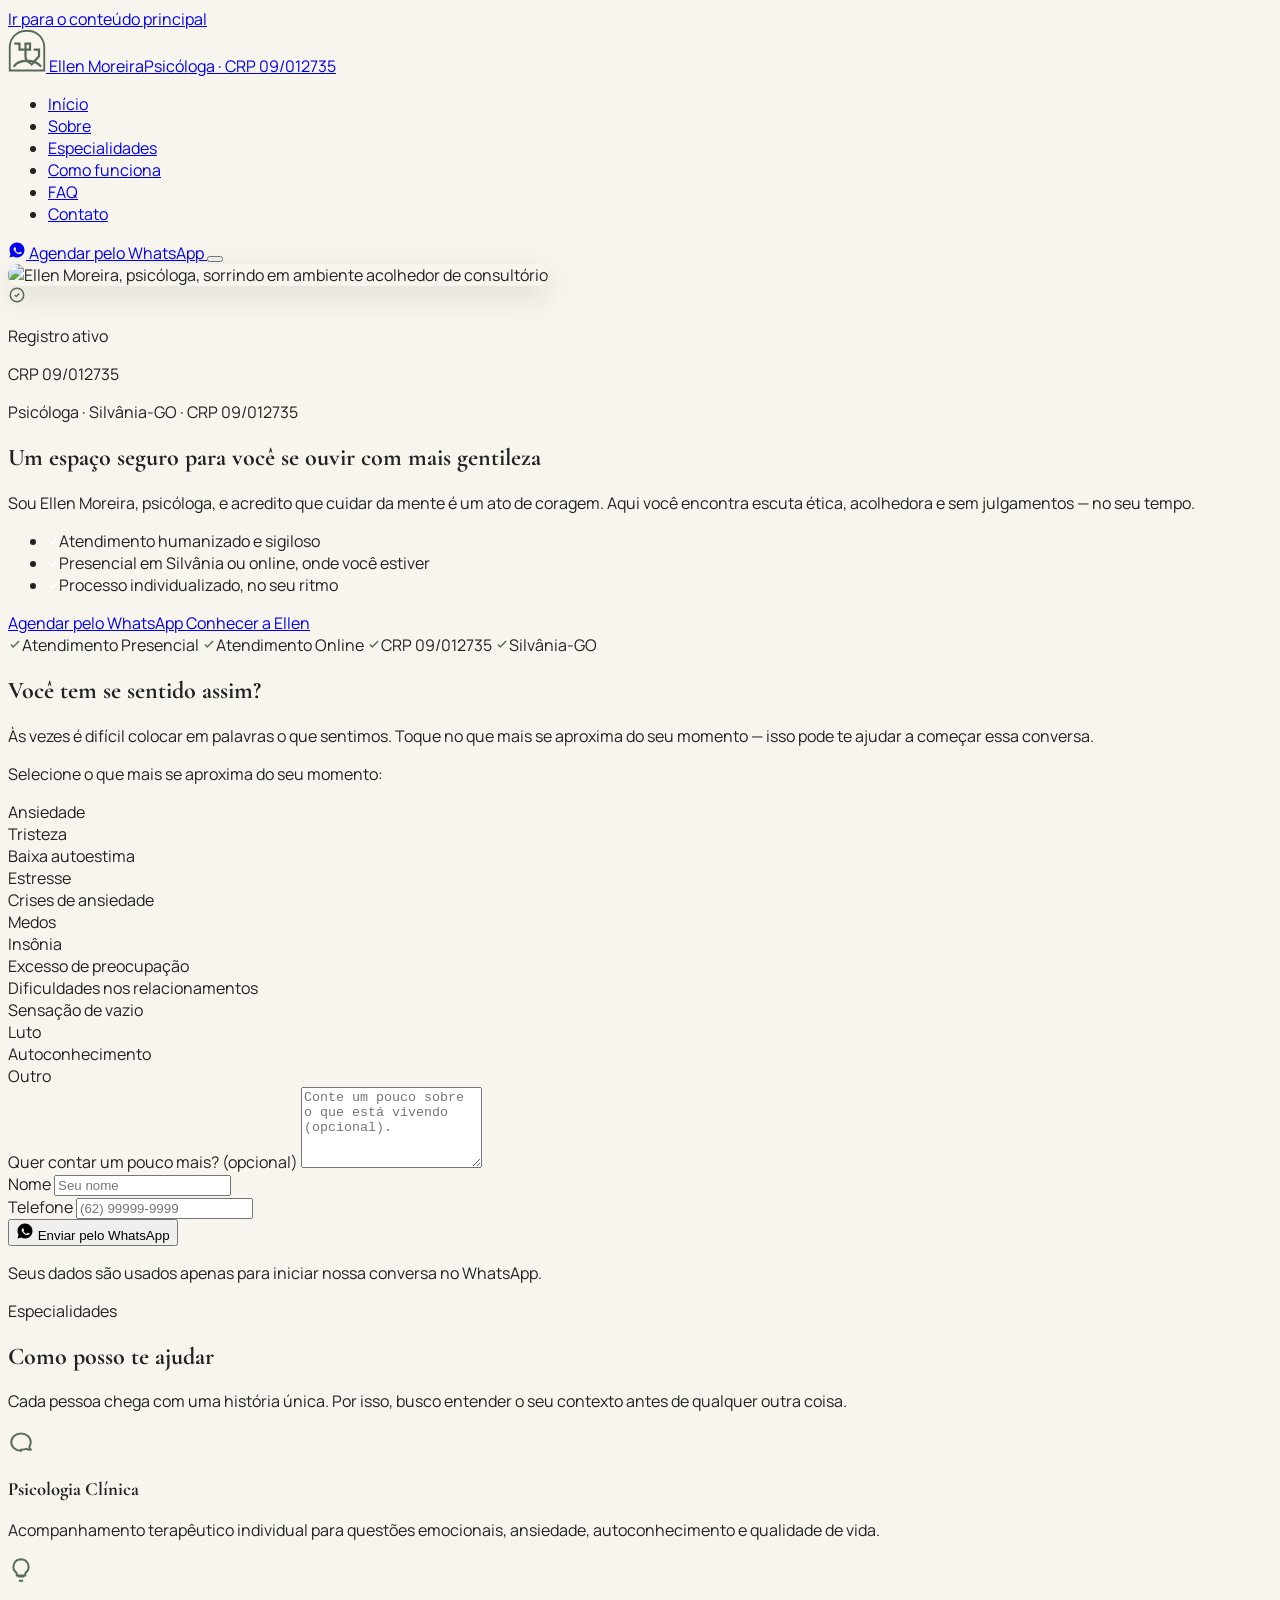
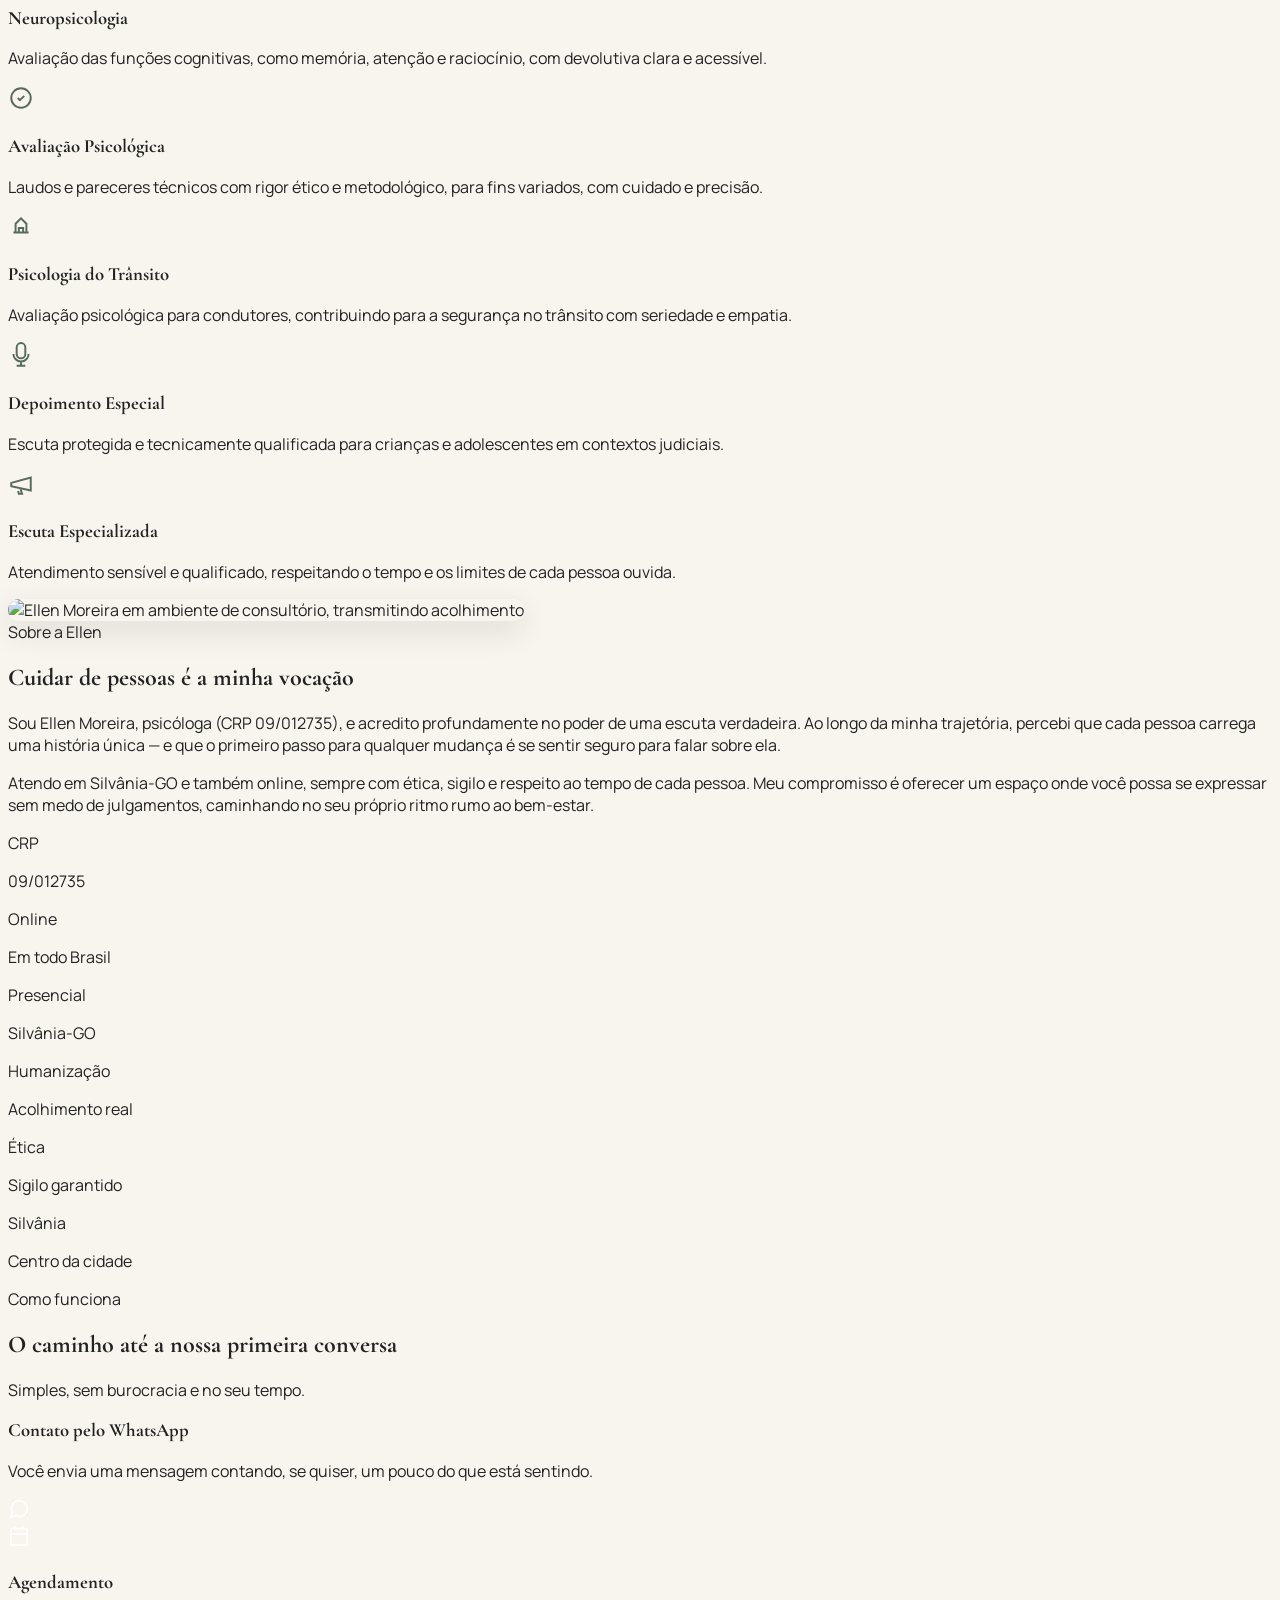
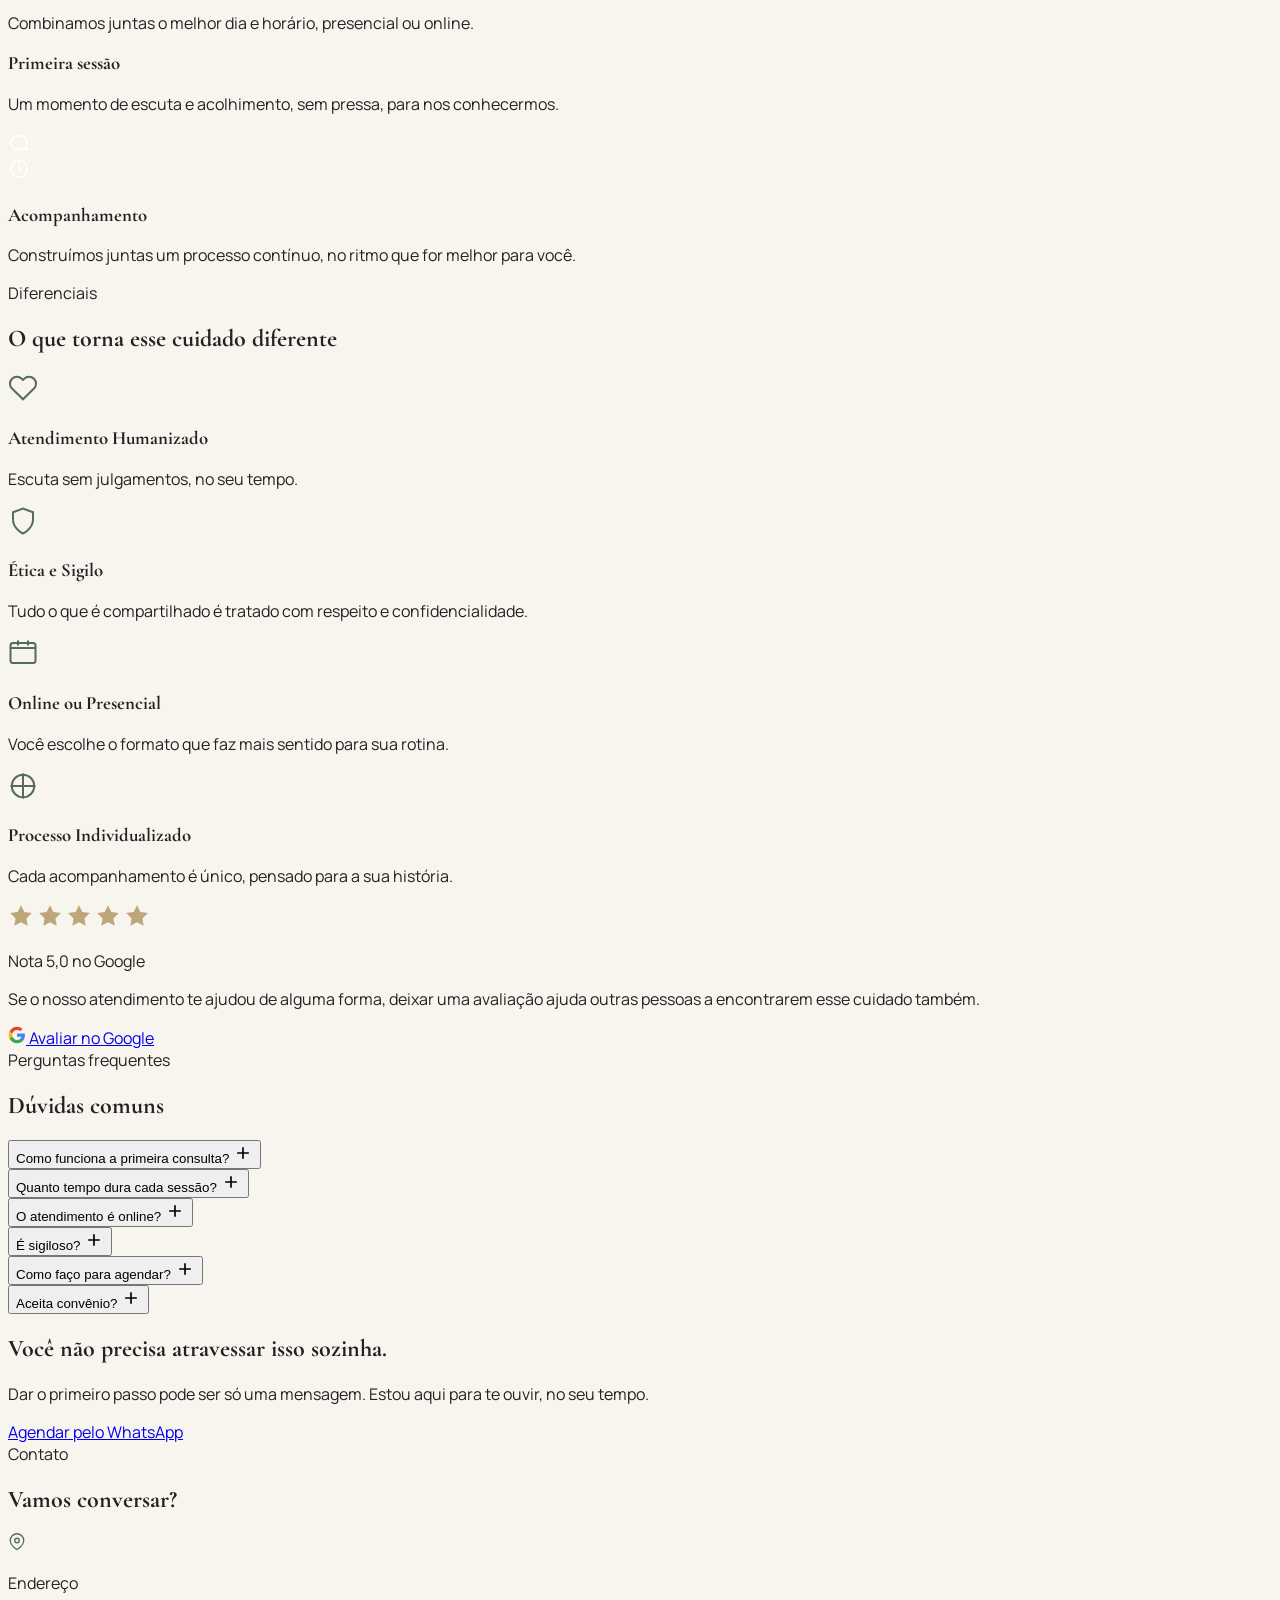
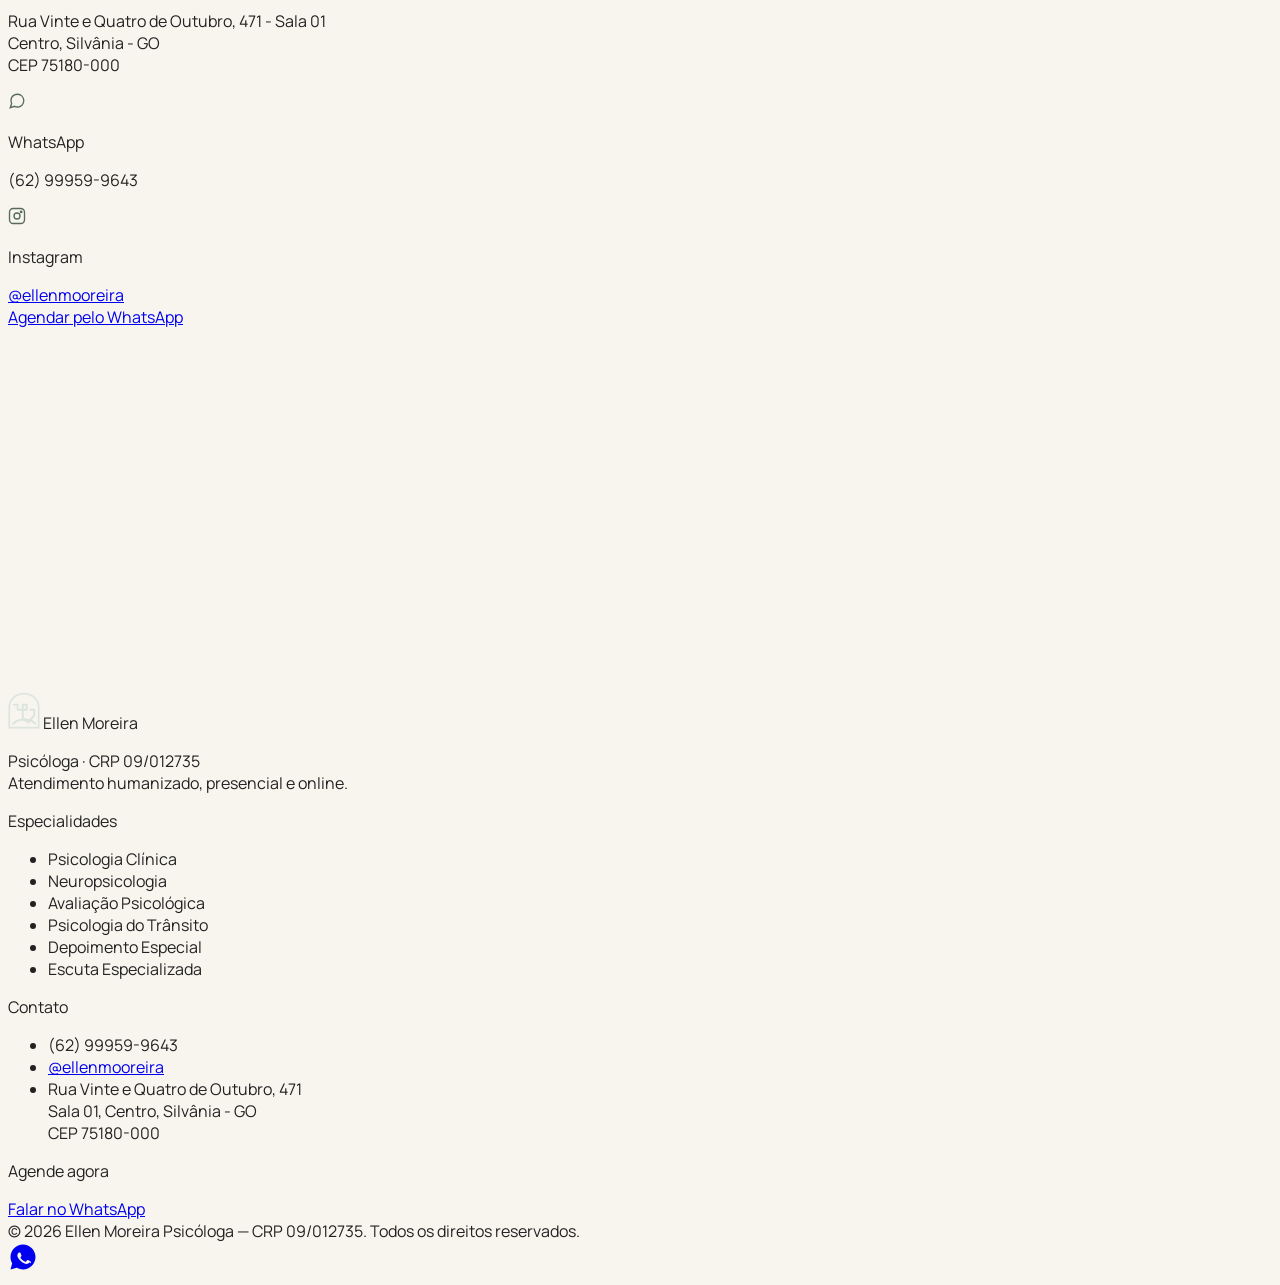
==== index.html.html @ 81bc558a "Primeiro upload do site - adicionando index.html" ====
<!DOCTYPE html>
<html lang="pt-BR">
<head>
    <meta charset="UTF-8">
    <meta name="viewport" content="width=device-width, initial-scale=1.0">
    <title>Ellen Moreira | Psicóloga em Silvânia-GO | Atendimento Presencial e Online</title>
    <meta name="description" content="Ellen Moreira, psicóloga (CRP 09/012735), atendimento presencial em Silvânia-GO e online. Psicologia Clínica, Neuropsicologia, Avaliação Psicológica, Escuta Especializada. Agende pelo WhatsApp.">
    <meta name="keywords" content="psicóloga Silvânia, psicóloga Goiás, terapia online, neuropsicologia, avaliação psicológica, escuta especializada, depoimento especial, psicologia do trânsito">
    <meta name="robots" content="index, follow">
    <link rel="canonical" href="https://www.ellenmoreirapsicologa.com.br/">

    <!-- Open Graph -->
    <meta property="og:type" content="website">
    <meta property="og:title" content="Ellen Moreira | Psicóloga em Silvânia-GO">
    <meta property="og:description" content="Atendimento psicológico humanizado, presencial em Silvânia-GO e online. Agende uma conversa pelo WhatsApp.">
    <meta property="og:locale" content="pt_BR">
    <meta property="og:url" content="https://www.ellenmoreirapsicologa.com.br/">

    <!-- Schema.org -->
    <script type="application/ld+json">
        {
            "@context": "https://schema.org",
            "@type": "Psychologist",
            "name": "Ellen Moreira",
            "image": "ellen.png",
            "description": "Psicóloga CRP 09/012735, especialista em Psicologia Clínica, Neuropsicologia, Avaliação Psicológica, Psicologia do Trânsito, Depoimento Especial e Escuta Especializada.",
            "address": {
                "@type": "PostalAddress",
                "streetAddress": "Rua Vinte e Quatro de Outubro, 471 - Sala 01, Centro",
                "addressLocality": "Silvânia",
                "addressRegion": "GO",
                "postalCode": "75180-000",
                "addressCountry": "BR"
            },
            "telephone": "+5562999599643",
            "sameAs": ["https://www.instagram.com/ellenmooreira/"],
            "areaServed": "Silvânia, GO e atendimento online em todo o Brasil",
            "priceRange": "$$"
        }
    </script>

    <link rel="preconnect" href="https://fonts.googleapis.com">
    <link rel="preconnect" href="https://fonts.gstatic.com" crossorigin>
    <link href="https://fonts.googleapis.com/css2?family=Cormorant+Garamond:wght@400;500;600;700&family=Manrope:wght@400;500;600;700;800&display=swap" rel="stylesheet">

    <script src="https://cdn.tailwindcss.com">
    </script>
    <script>
        tailwind.config = {
            theme: {
                extend: {
                    colors: {
                        bg: '#F8F5EF',
                        moss: '#566B5A',
                        mossDark: '#475A4A',
                        sage: '#DCE5DB',
                        ink: '#222222',
                        inkSoft: '#666666',
                        gold: '#BDA67A',
                    },
                    fontFamily: {
                        serif: ['"Cormorant Garamond"', 'serif'],
                        sans: ['Manrope', 'sans-serif'],
                    },
                },
            },
        };
    </script>

    <style>
        :root {
            --bg: #F8F5EF;
            --white: #FFFFFF;
            --moss: #566B5A;
            --moss-dark: #475A4A;
            --sage: #DCE5DB;
            --ink: #222222;
            --ink-soft: #666666;
            --gold: #BDA67A;
        }

        * {
            -webkit-tap-highlight-color: transparent;
        }

        html {
            scroll-behavior: smooth;
        }

        body {
            background-color: var(--bg);
            color: var(--ink);
            font-family: 'Manrope', sans-serif;
            overflow-x: hidden;
        }

        h1,
        h2,
        h3,
        .font-serif-display {
            font-family: 'Cormorant Garamond', serif;
        }

        /* Focus visible states for accessibility */
        a:focus-visible,
        button:focus-visible,
        input:focus-visible,
        textarea:focus-visible {
            outline: 2px solid var(--moss);
            outline-offset: 3px;
            border-radius: 4px;
        }

        /* ===== PRELOADER ===== */
        #preloader {
            position: fixed;
            inset: 0;
            z-index: 9999;
            background-color: var(--bg);
            display: flex;
            flex-direction: column;
            align-items: center;
            justify-content: center;
            transition: opacity 0.6s ease, visibility 0.6s ease;
        }

        #preloader.hidden {
            opacity: 0;
            visibility: hidden;
            pointer-events: none;
        }

        /* Silhueta da poltrona + pessoa se sentando (SVG animado) */
        .preloader-svg {
            width: 120px;
            height: 120px;
        }

        .chair-back {
            animation: chairSink 2s ease-in-out infinite;
            transform-origin: center bottom;
        }

        .figure-body {
            animation: personSit 2s ease-in-out infinite;
            transform-origin: center bottom;
        }

        @keyframes chairSink {
            0%,
            100% {
                transform: translateY(0);
            }
            50% {
                transform: translateY(6px);
            }
        }

        @keyframes personSit {
            0%,
            100% {
                transform: translateY(0);
            }
            50% {
                transform: translateY(8px);
            }
        }

        .preloader-text {
            margin-top: 1.5rem;
            font-family: 'Cormorant Garamond', serif;
            font-size: 1.5rem;
            color: var(--moss);
            letter-spacing: 0.06em;
            animation: fadePulse 2s ease-in-out infinite;
        }

        .preloader-dot {
            display: inline-block;
            animation: dotBounce 1.4s ease-in-out infinite;
        }
        .preloader-dot:nth-child(2) {
            animation-delay: 0.2s;
        }
        .preloader-dot:nth-child(3) {
            animation-delay: 0.4s;
        }

        @keyframes dotBounce {
            0%,
            80%,
            100% {
                transform: translateY(0);
            }
            40% {
                transform: translateY(-10px);
            }
        }

        @keyframes fadePulse {
            0%,
            100% {
                opacity: 0.7;
            }
            50% {
                opacity: 1;
            }
        }

        /* Reveal animations */
        .reveal {
            opacity: 0;
            transform: translateY(28px);
            transition: opacity 0.8s ease, transform 0.8s ease;
        }
        .reveal.left {
            transform: translateX(-36px);
        }
        .reveal.right {
            transform: translateX(36px);
        }
        .reveal.in {
            opacity: 1;
            transform: translate(0, 0);
        }

        @media (prefers-reduced-motion: reduce) {
            .reveal {
                opacity: 1 !important;
                transform: none !important;
                transition: none !important;
            }
            html {
                scroll-behavior: auto;
            }
            #preloader {
                display: none !important;
            }
        }

        /* Navbar */
        #navbar {
            transition: background-color 0.4s ease, box-shadow 0.4s ease, backdrop-filter 0.4s ease, padding 0.4s ease;
        }
        #navbar.scrolled {
            background-color: rgba(255, 255, 255, 0.85);
            backdrop-filter: blur(14px);
            -webkit-backdrop-filter: blur(14px);
            box-shadow: 0 4px 24px rgba(34, 34, 34, 0.06);
        }

        /* Organic blobs */
        .blob {
            position: absolute;
            border-radius: 50%;
            filter: blur(40px);
            z-index: 0;
        }

        /* Feeling cards (checkbox style) */
        .feeling-card {
            transition: all 0.3s ease;
            cursor: pointer;
            user-select: none;
        }
        .feeling-card.active {
            background-color: var(--moss);
            color: #fff;
            border-color: var(--moss);
            transform: translateY(-2px);
            box-shadow: 0 8px 20px rgba(86, 107, 90, 0.25);
        }
        .feeling-card.active .feeling-check {
            opacity: 1;
            transform: scale(1);
        }
        .feeling-check {
            opacity: 0;
            transform: scale(0.5);
            transition: all 0.25s ease;
        }

        /* Specialty / diferenciais cards hover */
        .lift-card {
    position: relative;
    overflow: hidden;
    transition: transform 0.35s ease, box-shadow 0.35s ease, border-color 0.35s ease;
}

.lift-card::after {
    content: '';
    position: absolute;
    bottom: 0;
    left: 50%;
    transform: translateX(-50%) scaleX(0);
    width: 60%;
    height: 3px;
    background-color: var(--moss);
    border-radius: 2px;
    transition: transform 0.35s ease;
    pointer-events: none;
}

.lift-card:hover,
.lift-card:focus-visible {
    transform: translateY(-6px);
    box-shadow: 0 18px 40px rgba(34, 34, 34, 0.08);
    border-color: var(--moss);
}

.lift-card:hover::after,
.lift-card.active::after,
.lift-card:focus-visible::after {
    transform: translateX(-50%) scaleX(1);
}
        .lift-card:hover {
            transform: translateY(-6px);
            box-shadow: 0 18px 40px rgba(34, 34, 34, 0.08);
        }

        /* Buttons */
        .btn-grow {
            transition: transform 0.25s ease, box-shadow 0.25s ease, background-color 0.25s ease;
        }
        .btn-grow:hover {
            transform: scale(1.035);
        }

        /* FAQ accordion */
        .faq-answer {
            max-height: 0;
            overflow: hidden;
            transition: max-height 0.4s ease, opacity 0.3s ease;
            opacity: 0;
        }
        .faq-item.open .faq-answer {
            opacity: 1;
        }
        .faq-icon {
            transition: transform 0.35s ease;
        }
        .faq-item.open .faq-icon {
            transform: rotate(45deg);
        }

        /* Floating WhatsApp button */
        .wa-float {
            animation: wa-pulse 2.8s infinite;
        }
        @keyframes wa-pulse {
            0% {
                box-shadow: 0 0 0 0 rgba(86, 107, 90, 0.35);
            }
            70% {
                box-shadow: 0 0 0 14px rgba(86, 107, 90, 0);
            }
            100% {
                box-shadow: 0 0 0 0 rgba(86, 107, 90, 0);
            }
        }

        /* Timeline */
        .timeline-line {
            background: linear-gradient(to bottom, var(--sage), var(--moss), var(--sage));
        }

        /* Stars */
        .star-gold {
            color: var(--gold);
        }

        ::selection {
            background: var(--sage);
            color: var(--ink);
        }

        /* Hamburger animation */
        .bar {
            transition: transform 0.3s ease, opacity 0.3s ease;
        }
        .hamburger.open .bar1 {
            transform: translateY(7px) rotate(45deg);
        }
        .hamburger.open .bar2 {
            opacity: 0;
        }
        .hamburger.open .bar3 {
            transform: translateY(-7px) rotate(-45deg);
        }

        #mobileMenu {
            transition: max-height 0.4s ease, opacity 0.3s ease;
            max-height: 0;
            overflow: hidden;
            opacity: 0;
        }
        #mobileMenu.open {
            max-height: 600px;
            opacity: 1;
        }

        /* Imagem com aspect-ratio */
        .img-portrait {
            aspect-ratio: 4 / 5;
            object-fit: cover;
            width: 100%;
            border-radius: 2.5rem;
            box-shadow: 0 10px 30px rgba(34, 34, 34, 0.12);
        }
        @media (min-width: 1024px) {
            .img-portrait-hero {
                aspect-ratio: 5 / 7;
            }
            .img-portrait-sobre {
                aspect-ratio: 4 / 5;
            }
        }
    </style>
</head>

<body class="antialiased">

    <!-- ============ PRELOADER ============ -->
    <div id="preloader" aria-hidden="true">
        <svg class="preloader-svg" viewBox="0 0 120 120" fill="none" xmlns="http://www.w3.org/2000/svg">
            <!-- Poltrona -->
            <g class="chair-back">
                <!-- Encosto -->
                <rect x="28" y="18" width="64" height="55" rx="12" fill="#DCE5DB" stroke="#566B5A" stroke-width="2.5"/>
                <!-- Assento -->
                <rect x="18" y="68" width="84" height="18" rx="8" fill="#DCE5DB" stroke="#566B5A" stroke-width="2.5"/>
                <!-- Pernas -->
                <rect x="24" y="84" width="6" height="18" rx="3" fill="#BDA67A"/>
                <rect x="90" y="84" width="6" height="18" rx="3" fill="#BDA67A"/>
            </g>
            <!-- Pessoa se sentando (silhueta simplificada) -->
            <g class="figure-body">
                <!-- Cabeça -->
                <circle cx="60" cy="32" r="14" fill="#566B5A" opacity="0.7"/>
                <!-- Tronco -->
                <ellipse cx="60" cy="58" rx="18" ry="20" fill="#566B5A" opacity="0.5"/>
                <!-- Braços -->
                <path d="M44 50 Q30 58 32 70" stroke="#566B5A" stroke-width="5" stroke-linecap="round" opacity="0.6"/>
                <path d="M76 50 Q90 58 88 70" stroke="#566B5A" stroke-width="5" stroke-linecap="round" opacity="0.6"/>
            </g>
            <!-- Coração no centro -->
            <path d="M60 48 C60 42 52 38 48 42 C44 46 48 54 60 62 C72 54 76 46 72 42 C68 38 60 42 60 48Z" fill="#566B5A" opacity="0.9">
                <animate attributeName="opacity" values="0.6;1;0.6" dur="2s" repeatCount="indefinite"/>
            </path>
        </svg>
        <p class="preloader-text">
            Ellen Moreira
            <span class="preloader-dot">.</span><span class="preloader-dot">.</span><span class="preloader-dot">.</span>
        </p>
    </div>

    <!-- ============ SKIP LINK ============ -->
    <a href="#main" class="sr-only focus:not-sr-only focus:absolute focus:top-2 focus:left-2 bg-moss text-white px-4 py-2 rounded-md z-[100]">Ir para o conteúdo principal</a>

    <!-- ============ NAVBAR ============ -->
    <header id="navbar" class="fixed top-0 left-0 w-full z-50">
        <nav class="max-w-7xl mx-auto flex items-center justify-between px-6 lg:px-10 py-4" aria-label="Navegação principal">
            <a href="#inicio" class="flex items-center gap-3" aria-label="Ellen Moreira - Psicóloga, início da página">
                <svg width="38" height="42" viewBox="0 0 100 112" fill="none" xmlns="http://www.w3.org/2000/svg" aria-hidden="true">
                    <path d="M50 2C24 2 4 20 4 46V108H96V46C96 20 76 2 50 2Z" stroke="#566B5A" stroke-width="5"/>
                    <path d="M18 36H30V52H46V36H58V52H46V70C46 78 50 84 58 88" stroke="#566B5A" stroke-width="6" stroke-linecap="round"/>
                    <path d="M70 52H82V70L62 92" stroke="#566B5A" stroke-width="6" stroke-linecap="round"/>
                    <path d="M16 96C30 78 70 78 86 96" stroke="#566B5A" stroke-width="6" stroke-linecap="round"/>
                </svg>
                <span class="font-serif text-xl text-ink leading-tight">Ellen Moreira<span class="block text-[10px] tracking-[0.18em] text-inkSoft font-sans uppercase -mt-1">Psicóloga · CRP 09/012735</span></span>
            </a>

            <ul class="hidden lg:flex items-center gap-9 text-[15px] text-ink font-medium">
                <li><a href="#inicio" class="hover:text-moss transition-colors">Início</a></li>
                <li><a href="#sobre" class="hover:text-moss transition-colors">Sobre</a></li>
                <li><a href="#especialidades" class="hover:text-moss transition-colors">Especialidades</a></li>
                <li><a href="#como-funciona" class="hover:text-moss transition-colors">Como funciona</a></li>
                <li><a href="#faq" class="hover:text-moss transition-colors">FAQ</a></li>
                <li><a href="#contato" class="hover:text-moss transition-colors">Contato</a></li>
            </ul>

            <a href="https://wa.me/5562999599643?text=Ol%C3%A1%2C%20Ellen!%20Gostaria%20de%20agendar%20um%20atendimento." target="_blank" rel="noopener" class="hidden lg:inline-flex btn-grow items-center gap-2 bg-moss text-white text-sm font-semibold px-6 py-3 rounded-full shadow-md hover:bg-mossDark">
                <svg width="18" height="18" viewBox="0 0 24 24" fill="currentColor" aria-hidden="true"><path d="M12 2C6.48 2 2 6.48 2 12c0 1.85.5 3.58 1.36 5.07L2 22l5.07-1.32A9.94 9.94 0 0012 22c5.52 0 10-4.48 10-10S17.52 2 12 2zm5.2 14.2c-.22.62-1.29 1.2-1.78 1.27-.46.07-.93.1-1.5-.1-.34-.12-.79-.27-1.36-.53-2.4-1.04-3.96-3.45-4.08-3.61-.12-.16-.98-1.3-.98-2.48 0-1.18.62-1.76.84-2 .22-.24.48-.3.64-.3.16 0 .32 0 .46.01.15.01.35-.06.55.42.21.5.7 1.72.76 1.84.06.12.1.27.02.43-.08.16-.13.26-.25.4-.13.14-.27.32-.38.43-.13.13-.27.27-.11.55.16.28.71 1.17 1.53 1.9 1.05.94 1.94 1.23 2.22 1.37.28.14.45.12.62-.07.17-.2.71-.83.9-1.11.19-.28.38-.23.63-.14.25.09 1.6.76 1.87.9.27.14.45.21.51.33.07.12.07.69-.15 1.31z"/></svg>
                Agendar pelo WhatsApp
            </a>

            <button id="hamburger" class="hamburger lg:hidden flex flex-col gap-[6px] w-8 h-8 items-center justify-center" aria-label="Abrir menu" aria-expanded="false">
                <span class="bar bar1 block w-6 h-[2px] bg-ink rounded"></span>
                <span class="bar bar2 block w-6 h-[2px] bg-ink rounded"></span>
                <span class="bar bar3 block w-6 h-[2px] bg-ink rounded"></span>
            </button>
        </nav>

        <div id="mobileMenu" class="lg:hidden bg-white/95 backdrop-blur-md border-t border-sage">
            <ul class="flex flex-col gap-1 px-6 py-4 text-ink font-medium">
                <li><a href="#inicio" class="block py-3 border-b border-sage/60">Início</a></li>
                <li><a href="#sobre" class="block py-3 border-b border-sage/60">Sobre</a></li>
                <li><a href="#especialidades" class="block py-3 border-b border-sage/60">Especialidades</a></li>
                <li><a href="#como-funciona" class="block py-3 border-b border-sage/60">Como funciona</a></li>
                <li><a href="#faq" class="block py-3 border-b border-sage/60">FAQ</a></li>
                <li><a href="#contato" class="block py-3">Contato</a></li>
                <li class="pt-2">
                    <a href="https://wa.me/5562999599643?text=Ol%C3%A1%2C%20Ellen!%20Gostaria%20de%20agendar%20um%20atendimento." target="_blank" rel="noopener" class="flex items-center justify-center gap-2 bg-moss text-white text-sm font-semibold px-6 py-3.5 rounded-full w-full">
                        Agendar pelo WhatsApp
                    </a>
                </li>
            </ul>
        </div>
    </header>

    <main id="main">

        <!-- ============ HERO ============ -->
        <section id="inicio" class="relative pt-32 lg:pt-40 pb-20 lg:pb-28 overflow-hidden">
            <div class="blob w-[420px] h-[420px] bg-sage/70 -top-20 -right-32"></div>
            <div class="blob w-[300px] h-[300px] bg-gold/10 bottom-0 left-0"></div>

            <div class="max-w-7xl mx-auto px-6 lg:px-10 relative z-10 grid lg:grid-cols-2 gap-14 items-center">

                <!-- Mobile: image first -->
                <div class="order-1 lg:order-2 relative reveal right">
                    <div class="absolute -inset-6 lg:-inset-10 rounded-[3rem] bg-sage/60 -z-10" aria-hidden="true"></div>
                    <div class="absolute -top-8 -left-6 w-24 h-24 rounded-full border border-gold/40 -z-10" aria-hidden="true"></div>
                    <img src="ellen.png" alt="Ellen Moreira, psicóloga, sorrindo em ambiente acolhedor de consultório" loading="eager" class="img-portrait img-portrait-hero">
                    <div class="absolute -bottom-6 left-6 lg:left-10 bg-white rounded-2xl shadow-lg px-5 py-4 flex items-center gap-3">
                        <div class="w-10 h-10 rounded-full bg-moss/10 flex items-center justify-center">
                            <svg width="18" height="18" viewBox="0 0 24 24" fill="none" stroke="#566B5A" stroke-width="2"><path d="M9 12l2 2 4-4M21 12a9 9 0 11-18 0 9 9 0 0118 0z"/></svg>
                        </div>
                        <div>
                            <p class="text-xs text-inkSoft leading-none">Registro ativo</p>
                            <p class="text-sm font-semibold text-ink">CRP 09/012735</p>
                        </div>
                    </div>
                </div>

                <div class="order-2 lg:order-1 reveal left">
                    <span class="inline-block text-xs uppercase tracking-[0.2em] text-moss font-semibold mb-5 bg-sage/70 px-4 py-1.5 rounded-full">Psicóloga · Silvânia-GO · CRP 09/012735</span>
                    <h1 class="font-serif text-[2.6rem] sm:text-5xl lg:text-[3.4rem] leading-[1.1] text-ink mb-6">
                        Um espaço seguro para você se ouvir com mais gentileza
                    </h1>
                    <p class="text-inkSoft text-lg leading-relaxed mb-8 max-w-md">
                        Sou Ellen Moreira, psicóloga, e acredito que cuidar da mente é um ato de coragem. Aqui você encontra escuta ética, acolhedora e sem julgamentos — no seu tempo.
                    </p>

                    <ul class="flex flex-col gap-3 mb-9">
                        <li class="flex items-center gap-3 text-ink"><span class="w-5 h-5 rounded-full bg-moss flex items-center justify-center flex-shrink-0"><svg width="11" height="11" viewBox="0 0 24 24" fill="none" stroke="white" stroke-width="3"><path d="M5 13l4 4L19 7"/></svg></span>Atendimento humanizado e sigiloso</li>
                        <li class="flex items-center gap-3 text-ink"><span class="w-5 h-5 rounded-full bg-moss flex items-center justify-center flex-shrink-0"><svg width="11" height="11" viewBox="0 0 24 24" fill="none" stroke="white" stroke-width="3"><path d="M5 13l4 4L19 7"/></svg></span>Presencial em Silvânia ou online, onde você estiver</li>
                        <li class="flex items-center gap-3 text-ink"><span class="w-5 h-5 rounded-full bg-moss flex items-center justify-center flex-shrink-0"><svg width="11" height="11" viewBox="0 0 24 24" fill="none" stroke="white" stroke-width="3"><path d="M5 13l4 4L19 7"/></svg></span>Processo individualizado, no seu ritmo</li>
                    </ul>

                    <div class="flex flex-col sm:flex-row gap-4 mb-10">
                        <a href="https://wa.me/5562999599643?text=Ol%C3%A1%2C%20Ellen!%20Gostaria%20de%20agendar%20um%20atendimento." target="_blank" rel="noopener" class="btn-grow text-center bg-moss text-white font-semibold px-8 py-4 rounded-full shadow-lg hover:bg-mossDark">
                            Agendar pelo WhatsApp
                        </a>
                        <a href="#sobre" class="btn-grow text-center bg-white text-ink font-semibold px-8 py-4 rounded-full border border-ink/10 hover:border-moss/40">
                            Conhecer a Ellen
                        </a>
                    </div>

                    <div class="flex flex-wrap gap-x-6 gap-y-3 text-sm text-inkSoft">
                        <span class="flex items-center gap-1.5"><svg width="14" height="14" viewBox="0 0 24 24" fill="none" stroke="#566B5A" stroke-width="2.5"><path d="M5 13l4 4L19 7"/></svg>Atendimento Presencial</span>
                        <span class="flex items-center gap-1.5"><svg width="14" height="14" viewBox="0 0 24 24" fill="none" stroke="#566B5A" stroke-width="2.5"><path d="M5 13l4 4L19 7"/></svg>Atendimento Online</span>
                        <span class="flex items-center gap-1.5"><svg width="14" height="14" viewBox="0 0 24 24" fill="none" stroke="#566B5A" stroke-width="2.5"><path d="M5 13l4 4L19 7"/></svg>CRP 09/012735</span>
                        <span class="flex items-center gap-1.5"><svg width="14" height="14" viewBox="0 0 24 24" fill="none" stroke="#566B5A" stroke-width="2.5"><path d="M5 13l4 4L19 7"/></svg>Silvânia-GO</span>
                    </div>
                </div>
            </div>
        </section>

        <!-- ============ VOCÊ TEM SE SENTIDO ASSIM (FORM) ============ -->
        <section id="contato-rapido" class="relative py-20 lg:py-28 bg-white">
            <div class="max-w-5xl mx-auto px-6 lg:px-10 text-center reveal">
                <h2 class="font-serif text-3xl sm:text-4xl lg:text-[2.6rem] text-ink mb-4">Você tem se sentido assim?</h2>
                <p class="text-inkSoft text-lg max-w-2xl mx-auto leading-relaxed">
                    Às vezes é difícil colocar em palavras o que sentimos. Toque no que mais se aproxima do seu momento — isso pode te ajudar a começar essa conversa.
                </p>
            </div>

            <!-- FORM REESTRUTURADO: duas colunas em desktop -->
            <form id="feelingForm" class="max-w-5xl mx-auto px-6 lg:px-10 mt-12 reveal" aria-label="Formulário de contato rápido via WhatsApp">
                <div class="lg:flex lg:gap-8">
                    <!-- COLUNA ESQUERDA: Grid de sentimentos -->
                    <div class="lg:w-1/2 mb-6 lg:mb-0">
                        <p class="text-sm font-semibold text-ink mb-3">Selecione o que mais se aproxima do seu momento:</p>
                        <div id="feelingGrid" class="grid grid-cols-2 gap-2.5" role="group" aria-label="Selecione um ou mais sentimentos">
                            <!-- Cards inseridos via JS -->
                        </div>
                    </div>

                    <!-- COLUNA DIREITA: Campos de texto e dados -->
                    <div class="lg:w-1/2">
                        <div class="mb-5">
                            <label for="message" class="block text-sm font-semibold text-ink mb-2">Quer contar um pouco mais? <span class="text-inkSoft font-normal">(opcional)</span></label>
                            <textarea id="message" rows="5" placeholder="Conte um pouco sobre o que está vivendo (opcional)." class="w-full rounded-2xl border border-ink/10 bg-bg px-5 py-4 text-ink placeholder:text-inkSoft/70 focus:border-moss focus:ring-0 resize-none"></textarea>
                        </div>

                        <div class="grid sm:grid-cols-2 gap-4 mb-6">
                            <div>
                                <label for="name" class="block text-sm font-semibold text-ink mb-2">Nome</label>
                                <input id="name" type="text" required placeholder="Seu nome" class="w-full rounded-2xl border border-ink/10 bg-bg px-5 py-3.5 text-ink placeholder:text-inkSoft/70 focus:border-moss focus:ring-0">
                            </div>
                            <div>
                                <label for="phone" class="block text-sm font-semibold text-ink mb-2">Telefone</label>
                                <input id="phone" type="tel" required placeholder="(62) 99999-9999" class="w-full rounded-2xl border border-ink/10 bg-bg px-5 py-3.5 text-ink placeholder:text-inkSoft/70 focus:border-moss focus:ring-0">
                            </div>
                        </div>

                        <div class="text-center lg:text-left">
                            <button type="submit" class="btn-grow inline-flex items-center gap-2 bg-moss text-white font-semibold px-10 py-4 rounded-full shadow-lg hover:bg-mossDark w-full sm:w-auto justify-center">
                                <svg width="18" height="18" viewBox="0 0 24 24" fill="currentColor" aria-hidden="true"><path d="M12 2C6.48 2 2 6.48 2 12c0 1.85.5 3.58 1.36 5.07L2 22l5.07-1.32A9.94 9.94 0 0012 22c5.52 0 10-4.48 10-10S17.52 2 12 2zm5.2 14.2c-.22.62-1.29 1.2-1.78 1.27-.46.07-.93.1-1.5-.1-.34-.12-.79-.27-1.36-.53-2.4-1.04-3.96-3.45-4.08-3.61-.12-.16-.98-1.3-.98-2.48 0-1.18.62-1.76.84-2 .22-.24.48-.3.64-.3.16 0 .32 0 .46.01.15.01.35-.06.55.42.21.5.7 1.72.76 1.84.06.12.1.27.02.43-.08.16-.13.26-.25.4-.13.14-.27.32-.38.43-.13.13-.27.27-.11.55.16.28.71 1.17 1.53 1.9 1.05.94 1.94 1.23 2.22 1.37.28.14.45.12.62-.07.17-.2.71-.83.9-1.11.19-.28.38-.23.63-.14.25.09 1.6.76 1.87.9.27.14.45.21.51.33.07.12.07.69-.15 1.31z"/></svg>
                                Enviar pelo WhatsApp
                            </button>
                            <p class="text-xs text-inkSoft mt-4">Seus dados são usados apenas para iniciar nossa conversa no WhatsApp.</p>
                        </div>
                    </div>
                </div>
            </form>
        </section>

        <!-- ============ ESPECIALIDADES ============ -->
        <section id="especialidades" class="relative py-20 lg:py-28">
            <div class="blob w-[360px] h-[360px] bg-sage/50 top-10 -left-40"></div>
            <div class="max-w-7xl mx-auto px-6 lg:px-10 relative z-10">
                <div class="text-center max-w-2xl mx-auto mb-14 reveal">
                    <span class="text-xs uppercase tracking-[0.2em] text-moss font-semibold">Especialidades</span>
                    <h2 class="font-serif text-3xl sm:text-4xl lg:text-[2.6rem] text-ink mt-3 mb-4">Como posso te ajudar</h2>
                    <p class="text-inkSoft text-lg leading-relaxed">Cada pessoa chega com uma história única. Por isso, busco entender o seu contexto antes de qualquer outra coisa.</p>
                </div>

                <div class="grid sm:grid-cols-2 lg:grid-cols-3 gap-6">
                    <!-- Card 1 -->
                    <div class="lift-card reveal bg-white rounded-3xl p-8 border border-ink/5">
                        <div class="w-14 h-14 rounded-2xl bg-sage flex items-center justify-center mb-6">
                            <svg width="26" height="26" viewBox="0 0 24 24" fill="none" stroke="#566B5A" stroke-width="1.8"><path d="M12 21c-4.97 0-9-3.5-9-8s4.03-8 9-8 9 3.5 9 8c0 1.6-.5 3.1-1.4 4.3.3.9.7 1.8 1.4 2.7-1.5.3-2.9 0-4-.7-1.5.5-3.2.7-5 .7z"/></svg>
                        </div>
                        <h3 class="font-serif text-2xl text-ink mb-3">Psicologia Clínica</h3>
                        <p class="text-inkSoft leading-relaxed">Acompanhamento terapêutico individual para questões emocionais, ansiedade, autoconhecimento e qualidade de vida.</p>
                    </div>
                    <!-- Card 2 -->
                    <div class="lift-card reveal bg-white rounded-3xl p-8 border border-ink/5">
                        <div class="w-14 h-14 rounded-2xl bg-sage flex items-center justify-center mb-6">
                            <svg width="26" height="26" viewBox="0 0 24 24" fill="none" stroke="#566B5A" stroke-width="1.8"><path d="M9 18h6M10 22h4M12 2a7 7 0 00-4 12.7V17h8v-2.3A7 7 0 0012 2z"/></svg>
                        </div>
                        <h3 class="font-serif text-2xl text-ink mb-3">Neuropsicologia</h3>
                        <p class="text-inkSoft leading-relaxed">Avaliação das funções cognitivas, como memória, atenção e raciocínio, com devolutiva clara e acessível.</p>
                    </div>
                    <!-- Card 3 -->
                    <div class="lift-card reveal bg-white rounded-3xl p-8 border border-ink/5">
                        <div class="w-14 h-14 rounded-2xl bg-sage flex items-center justify-center mb-6">
                            <svg width="26" height="26" viewBox="0 0 24 24" fill="none" stroke="#566B5A" stroke-width="1.8"><path d="M9 12l2 2 4-4M21 12a9 9 0 11-18 0 9 9 0 0118 0z"/></svg>
                        </div>
                        <h3 class="font-serif text-2xl text-ink mb-3">Avaliação Psicológica</h3>
                        <p class="text-inkSoft leading-relaxed">Laudos e pareceres técnicos com rigor ético e metodológico, para fins variados, com cuidado e precisão.</p>
                    </div>
                    <!-- Card 4 -->
                    <div class="lift-card reveal bg-white rounded-3xl p-8 border border-ink/5">
                        <div class="w-14 h-14 rounded-2xl bg-sage flex items-center justify-center mb-6">
                            <svg width="26" height="26" viewBox="0 0 24 24" fill="none" stroke="#566B5A" stroke-width="1.8"><path d="M5 17h14M7 17V9l5-5 5 5v8M10 17v-4h4v4"/></svg>
                        </div>
                        <h3 class="font-serif text-2xl text-ink mb-3">Psicologia do Trânsito</h3>
                        <p class="text-inkSoft leading-relaxed">Avaliação psicológica para condutores, contribuindo para a segurança no trânsito com seriedade e empatia.</p>
                    </div>
                    <!-- Card 5 -->
                    <div class="lift-card reveal bg-white rounded-3xl p-8 border border-ink/5">
                        <div class="w-14 h-14 rounded-2xl bg-sage flex items-center justify-center mb-6">
                            <svg width="26" height="26" viewBox="0 0 24 24" fill="none" stroke="#566B5A" stroke-width="1.8"><path d="M12 1a4 4 0 014 4v6a4 4 0 01-8 0V5a4 4 0 014-4zM19 11a7 7 0 01-14 0M12 18v4M8 22h8"/></svg>
                        </div>
                        <h3 class="font-serif text-2xl text-ink mb-3">Depoimento Especial</h3>
                        <p class="text-inkSoft leading-relaxed">Escuta protegida e tecnicamente qualificada para crianças e adolescentes em contextos judiciais.</p>
                    </div>
                    <!-- Card 6 -->
                    <div class="lift-card reveal bg-white rounded-3xl p-8 border border-ink/5">
                        <div class="w-14 h-14 rounded-2xl bg-sage flex items-center justify-center mb-6">
                            <svg width="26" height="26" viewBox="0 0 24 24" fill="none" stroke="#566B5A" stroke-width="1.8"><path d="M3 11l18-5v12L3 14v-3z"/><path d="M11.6 16.8L13 21h-3l-.7-2.5"/></svg>
                        </div>
                        <h3 class="font-serif text-2xl text-ink mb-3">Escuta Especializada</h3>
                        <p class="text-inkSoft leading-relaxed">Atendimento sensível e qualificado, respeitando o tempo e os limites de cada pessoa ouvida.</p>
                    </div>
                </div>
            </div>
        </section>

        <!-- ============ SOBRE ============ -->
        <section id="sobre" class="relative py-20 lg:py-28 bg-white">
            <div class="max-w-7xl mx-auto px-6 lg:px-10 grid lg:grid-cols-2 gap-14 items-center">
                <div class="relative reveal left order-1">
                    <div class="absolute -inset-6 rounded-[3rem] bg-bg -z-10" aria-hidden="true"></div>
                    <img src="ellensentada.png" alt="Ellen Moreira em ambiente de consultório, transmitindo acolhimento" loading="lazy" class="img-portrait img-portrait-sobre">
                </div>

                <div class="order-2 reveal right">
                    <span class="text-xs uppercase tracking-[0.2em] text-moss font-semibold">Sobre a Ellen</span>
                    <h2 class="font-serif text-3xl sm:text-4xl lg:text-[2.6rem] text-ink mt-3 mb-6">Cuidar de pessoas é a minha vocação</h2>
                    <p class="text-inkSoft text-lg leading-relaxed mb-4">
                        Sou Ellen Moreira, psicóloga (CRP 09/012735), e acredito profundamente no poder de uma escuta verdadeira. Ao longo da minha trajetória, percebi que cada pessoa carrega uma história única — e que o primeiro passo para qualquer mudança é se sentir seguro para falar sobre ela.
                    </p>
                    <p class="text-inkSoft text-lg leading-relaxed mb-8">
                        Atendo em Silvânia-GO e também online, sempre com ética, sigilo e respeito ao tempo de cada pessoa. Meu compromisso é oferecer um espaço onde você possa se expressar sem medo de julgamentos, caminhando no seu próprio ritmo rumo ao bem-estar.
                    </p>

                    <div class="grid grid-cols-2 sm:grid-cols-3 gap-3">
                        <div class="bg-bg rounded-2xl px-4 py-4 text-center">
                            <p class="font-serif text-lg text-moss">CRP</p>
                            <p class="text-xs text-inkSoft mt-1">09/012735</p>
                        </div>
                        <div class="bg-bg rounded-2xl px-4 py-4 text-center">
                            <p class="font-serif text-lg text-moss">Online</p>
                            <p class="text-xs text-inkSoft mt-1">Em todo Brasil</p>
                        </div>
                        <div class="bg-bg rounded-2xl px-4 py-4 text-center">
                            <p class="font-serif text-lg text-moss">Presencial</p>
                            <p class="text-xs text-inkSoft mt-1">Silvânia-GO</p>
                        </div>
                        <div class="bg-bg rounded-2xl px-4 py-4 text-center">
                            <p class="font-serif text-lg text-moss">Humanização</p>
                            <p class="text-xs text-inkSoft mt-1">Acolhimento real</p>
                        </div>
                        <div class="bg-bg rounded-2xl px-4 py-4 text-center">
                            <p class="font-serif text-lg text-moss">Ética</p>
                            <p class="text-xs text-inkSoft mt-1">Sigilo garantido</p>
                        </div>
                        <div class="bg-bg rounded-2xl px-4 py-4 text-center">
                            <p class="font-serif text-lg text-moss">Silvânia</p>
                            <p class="text-xs text-inkSoft mt-1">Centro da cidade</p>
                        </div>
                    </div>
                </div>
            </div>
        </section>

        <!-- ============ COMO FUNCIONA ============ -->
        <section id="como-funciona" class="relative py-20 lg:py-28">
            <div class="max-w-5xl mx-auto px-6 lg:px-10">
                <div class="text-center max-w-2xl mx-auto mb-16 reveal">
                    <span class="text-xs uppercase tracking-[0.2em] text-moss font-semibold">Como funciona</span>
                    <h2 class="font-serif text-3xl sm:text-4xl lg:text-[2.6rem] text-ink mt-3 mb-4">O caminho até a nossa primeira conversa</h2>
                    <p class="text-inkSoft text-lg leading-relaxed">Simples, sem burocracia e no seu tempo.</p>
                </div>

                <div class="relative">
                    <div class="hidden sm:block timeline-line absolute left-1/2 -translate-x-1/2 top-0 bottom-0 w-[2px]" aria-hidden="true"></div>

                    <div class="flex flex-col gap-12">
                        <div class="reveal left flex flex-col sm:flex-row items-center gap-6 sm:gap-10">
                            <div class="sm:w-1/2 sm:text-right order-2 sm:order-1">
                                <h3 class="font-serif text-2xl text-ink mb-2">Contato pelo WhatsApp</h3>
                                <p class="text-inkSoft leading-relaxed">Você envia uma mensagem contando, se quiser, um pouco do que está sentindo.</p>
                            </div>
                            <div class="w-14 h-14 rounded-full bg-moss text-white flex items-center justify-center flex-shrink-0 order-1 sm:order-2 shadow-md">
                                <svg width="22" height="22" viewBox="0 0 24 24" fill="none" stroke="white" stroke-width="1.8"><path d="M21 11.5a8.38 8.38 0 01-.9 3.8 8.5 8.5 0 01-7.6 4.7 8.38 8.38 0 01-3.8-.9L3 21l1.9-5.7a8.38 8.38 0 01-.9-3.8 8.5 8.5 0 014.7-7.6 8.38 8.38 0 013.8-.9h.5a8.48 8.48 0 018 8v.5z"/></svg>
                            </div>
                            <div class="sm:w-1/2 order-3"></div>
                        </div>

                        <div class="reveal right flex flex-col sm:flex-row items-center gap-6 sm:gap-10">
                            <div class="sm:w-1/2 order-3"></div>
                            <div class="w-14 h-14 rounded-full bg-moss text-white flex items-center justify-center flex-shrink-0 order-1 sm:order-2 shadow-md">
                                <svg width="22" height="22" viewBox="0 0 24 24" fill="none" stroke="white" stroke-width="1.8"><rect x="3" y="4" width="18" height="18" rx="2"/><path d="M16 2v4M8 2v4M3 10h18"/></svg>
                            </div>
                            <div class="sm:w-1/2 order-2 sm:order-3">
                                <h3 class="font-serif text-2xl text-ink mb-2">Agendamento</h3>
                                <p class="text-inkSoft leading-relaxed">Combinamos juntas o melhor dia e horário, presencial ou online.</p>
                            </div>
                        </div>

                        <div class="reveal left flex flex-col sm:flex-row items-center gap-6 sm:gap-10">
                            <div class="sm:w-1/2 sm:text-right order-2 sm:order-1">
                                <h3 class="font-serif text-2xl text-ink mb-2">Primeira sessão</h3>
                                <p class="text-inkSoft leading-relaxed">Um momento de escuta e acolhimento, sem pressa, para nos conhecermos.</p>
                            </div>
                            <div class="w-14 h-14 rounded-full bg-moss text-white flex items-center justify-center flex-shrink-0 order-1 sm:order-2 shadow-md">
                                <svg width="22" height="22" viewBox="0 0 24 24" fill="none" stroke="white" stroke-width="1.8"><path d="M12 21c-4.97 0-9-3.5-9-8s4.03-8 9-8 9 3.5 9 8c0 1.6-.5 3.1-1.4 4.3.3.9.7 1.8 1.4 2.7-1.5.3-2.9 0-4-.7-1.5.5-3.2.7-5 .7z"/></svg>
                            </div>
                            <div class="sm:w-1/2 order-3"></div>
                        </div>

                        <div class="reveal right flex flex-col sm:flex-row items-center gap-6 sm:gap-10">
                            <div class="sm:w-1/2 order-3"></div>
                            <div class="w-14 h-14 rounded-full bg-moss text-white flex items-center justify-center flex-shrink-0 order-1 sm:order-2 shadow-md">
                                <svg width="22" height="22" viewBox="0 0 24 24" fill="none" stroke="white" stroke-width="1.8"><path d="M3 12a9 9 0 1018 0 9 9 0 00-18 0zM12 7v5l3 3"/></svg>
                            </div>
                            <div class="sm:w-1/2 order-2 sm:order-3">
                                <h3 class="font-serif text-2xl text-ink mb-2">Acompanhamento</h3>
                                <p class="text-inkSoft leading-relaxed">Construímos juntas um processo contínuo, no ritmo que for melhor para você.</p>
                            </div>
                        </div>
                    </div>
                </div>
            </div>
        </section>

        <!-- ============ DIFERENCIAIS ============ -->
        <section class="relative py-20 lg:py-28 bg-white">
            <div class="max-w-7xl mx-auto px-6 lg:px-10">
                <div class="text-center max-w-2xl mx-auto mb-14 reveal">
                    <span class="text-xs uppercase tracking-[0.2em] text-moss font-semibold">Diferenciais</span>
                    <h2 class="font-serif text-3xl sm:text-4xl lg:text-[2.6rem] text-ink mt-3 mb-4">O que torna esse cuidado diferente</h2>
                </div>

                <div class="grid sm:grid-cols-2 lg:grid-cols-4 gap-6">
                    <div class="lift-card reveal bg-bg rounded-3xl p-7 text-center">
                        <svg class="mx-auto mb-4" width="30" height="30" viewBox="0 0 24 24" fill="none" stroke="#566B5A" stroke-width="1.6"><path d="M20.8 4.6a5.5 5.5 0 00-7.8 0L12 5.5l-1-.9a5.5 5.5 0 10-7.8 7.8L12 21l8.8-8.6a5.5 5.5 0 000-7.8z"/></svg>
                        <h3 class="font-serif text-xl text-ink mb-2">Atendimento Humanizado</h3>
                        <p class="text-inkSoft text-sm leading-relaxed">Escuta sem julgamentos, no seu tempo.</p>
                    </div>
                    <div class="lift-card reveal bg-bg rounded-3xl p-7 text-center">
                        <svg class="mx-auto mb-4" width="30" height="30" viewBox="0 0 24 24" fill="none" stroke="#566B5A" stroke-width="1.6"><path d="M12 22s8-4 8-11V5l-8-3-8 3v6c0 7 8 11 8 11z"/></svg>
                        <h3 class="font-serif text-xl text-ink mb-2">Ética e Sigilo</h3>
                        <p class="text-inkSoft text-sm leading-relaxed">Tudo o que é compartilhado é tratado com respeito e confidencialidade.</p>
                    </div>
                    <div class="lift-card reveal bg-bg rounded-3xl p-7 text-center">
                        <svg class="mx-auto mb-4" width="30" height="30" viewBox="0 0 24 24" fill="none" stroke="#566B5A" stroke-width="1.6"><rect x="2" y="4" width="20" height="16" rx="2"/><path d="M2 8h20M8 2v4M16 2v4"/></svg>
                        <h3 class="font-serif text-xl text-ink mb-2">Online ou Presencial</h3>
                        <p class="text-inkSoft text-sm leading-relaxed">Você escolhe o formato que faz mais sentido para sua rotina.</p>
                    </div>
                    <div class="lift-card reveal bg-bg rounded-3xl p-7 text-center">
                        <svg class="mx-auto mb-4" width="30" height="30" viewBox="0 0 24 24" fill="none" stroke="#566B5A" stroke-width="1.6"><path d="M12 2v20M2 12h20"/><circle cx="12" cy="12" r="9"/></svg>
                        <h3 class="font-serif text-xl text-ink mb-2">Processo Individualizado</h3>
                        <p class="text-inkSoft text-sm leading-relaxed">Cada acompanhamento é único, pensado para a sua história.</p>
                    </div>
                </div>
            </div>
        </section>

        <!-- ============ AVALIAÇÕES ============ -->
        <section class="relative py-20 lg:py-24">
            <div class="max-w-3xl mx-auto px-6 lg:px-10 text-center reveal">
                <div class="flex justify-center gap-1 mb-4" aria-hidden="true">
                    <svg class="star-gold" width="26" height="26" viewBox="0 0 24 24" fill="currentColor"><path d="M12 2l3.1 6.3 6.9 1-5 4.9 1.2 6.8L12 17.8 5.8 21l1.2-6.8-5-4.9 6.9-1z"/></svg>
                    <svg class="star-gold" width="26" height="26" viewBox="0 0 24 24" fill="currentColor"><path d="M12 2l3.1 6.3 6.9 1-5 4.9 1.2 6.8L12 17.8 5.8 21l1.2-6.8-5-4.9 6.9-1z"/></svg>
                    <svg class="star-gold" width="26" height="26" viewBox="0 0 24 24" fill="currentColor"><path d="M12 2l3.1 6.3 6.9 1-5 4.9 1.2 6.8L12 17.8 5.8 21l1.2-6.8-5-4.9 6.9-1z"/></svg>
                    <svg class="star-gold" width="26" height="26" viewBox="0 0 24 24" fill="currentColor"><path d="M12 2l3.1 6.3 6.9 1-5 4.9 1.2 6.8L12 17.8 5.8 21l1.2-6.8-5-4.9 6.9-1z"/></svg>
                    <svg class="star-gold" width="26" height="26" viewBox="0 0 24 24" fill="currentColor"><path d="M12 2l3.1 6.3 6.9 1-5 4.9 1.2 6.8L12 17.8 5.8 21l1.2-6.8-5-4.9 6.9-1z"/></svg>
                </div>
                <p class="font-serif text-3xl text-ink mb-3">Nota 5,0 no Google</p>
                <p class="text-inkSoft text-lg leading-relaxed mb-8 max-w-xl mx-auto">Se o nosso atendimento te ajudou de alguma forma, deixar uma avaliação ajuda outras pessoas a encontrarem esse cuidado também.</p>
                <a href="https://maps.google.com/maps?q=Ellen+Moreira+Psic%C3%B3loga+Silv%C3%A2nia+GO" target="_blank" rel="noopener" class="btn-grow inline-flex items-center gap-2 bg-white border border-ink/10 text-ink font-semibold px-8 py-3.5 rounded-full shadow-sm hover:border-moss/40">
                    <svg width="18" height="18" viewBox="0 0 24 24"><path fill="#4285F4" d="M22.56 12.25c0-.78-.07-1.53-.2-2.25H12v4.26h5.92c-.26 1.37-1.04 2.53-2.21 3.31v2.77h3.57c2.08-1.92 3.28-4.74 3.28-8.09z"/><path fill="#34A853" d="M12 23c2.97 0 5.46-.98 7.28-2.66l-3.57-2.77c-.98.66-2.23 1.06-3.71 1.06-2.86 0-5.29-1.93-6.16-4.53H2.18v2.84C3.99 20.53 7.7 23 12 23z"/><path fill="#FBBC05" d="M5.84 14.09c-.22-.66-.35-1.36-.35-2.09s.13-1.43.35-2.09V7.07H2.18A10.96 10.96 0 001 12c0 1.77.43 3.45 1.18 4.93l3.66-2.84z"/><path fill="#EA4335" d="M12 5.38c1.62 0 3.06.56 4.21 1.64l3.15-3.15C17.45 2.09 14.97 1 12 1 7.7 1 3.99 3.47 2.18 7.07l3.66 2.84c.87-2.6 3.3-4.53 6.16-4.53z"/></svg>
                    Avaliar no Google
                </a>
            </div>
        </section>

        <!-- ============ FAQ ============ -->
        <section id="faq" class="relative py-20 lg:py-28 bg-white">
            <div class="max-w-3xl mx-auto px-6 lg:px-10">
                <div class="text-center mb-14 reveal">
                    <span class="text-xs uppercase tracking-[0.2em] text-moss font-semibold">Perguntas frequentes</span>
                    <h2 class="font-serif text-3xl sm:text-4xl lg:text-[2.6rem] text-ink mt-3">Dúvidas comuns</h2>
                </div>

                <div class="flex flex-col gap-4" id="faqList">
                    <div class="faq-item reveal border border-ink/10 rounded-2xl bg-bg overflow-hidden">
                        <button class="faq-question w-full flex items-center justify-between gap-4 text-left px-6 py-5 font-semibold text-ink" aria-expanded="false">
                            Como funciona a primeira consulta?
                            <span class="faq-icon flex-shrink-0 text-moss"><svg width="20" height="20" viewBox="0 0 24 24" fill="none" stroke="currentColor" stroke-width="2"><path d="M12 5v14M5 12h14"/></svg></span>
                        </button>
                        <div class="faq-answer px-6">
                            <p class="text-inkSoft leading-relaxed pb-5">É um momento de acolhimento, onde nos conhecemos e você pode falar sobre o que te trouxe até aqui, sem pressa e sem julgamentos.</p>
                        </div>
                    </div>

                    <div class="faq-item reveal border border-ink/10 rounded-2xl bg-bg overflow-hidden">
                        <button class="faq-question w-full flex items-center justify-between gap-4 text-left px-6 py-5 font-semibold text-ink" aria-expanded="false">
                            Quanto tempo dura cada sessão?
                            <span class="faq-icon flex-shrink-0 text-moss"><svg width="20" height="20" viewBox="0 0 24 24" fill="none" stroke="currentColor" stroke-width="2"><path d="M12 5v14M5 12h14"/></svg></span>
                        </button>
                        <div class="faq-answer px-6">
                            <p class="text-inkSoft leading-relaxed pb-5">As sessões costumam durar cerca de 50 minutos, sempre respeitando as necessidades de cada processo.</p>
                        </div>
                    </div>

                    <div class="faq-item reveal border border-ink/10 rounded-2xl bg-bg overflow-hidden">
                        <button class="faq-question w-full flex items-center justify-between gap-4 text-left px-6 py-5 font-semibold text-ink" aria-expanded="false">
                            O atendimento é online?
                            <span class="faq-icon flex-shrink-0 text-moss"><svg width="20" height="20" viewBox="0 0 24 24" fill="none" stroke="currentColor" stroke-width="2"><path d="M12 5v14M5 12h14"/></svg></span>
                        </button>
                        <div class="faq-answer px-6">
                            <p class="text-inkSoft leading-relaxed pb-5">Sim. Atendo online para todo o Brasil e presencialmente em Silvânia-GO. Você escolhe o que for mais confortável.</p>
                        </div>
                    </div>

                    <div class="faq-item reveal border border-ink/10 rounded-2xl bg-bg overflow-hidden">
                        <button class="faq-question w-full flex items-center justify-between gap-4 text-left px-6 py-5 font-semibold text-ink" aria-expanded="false">
                            É sigiloso?
                            <span class="faq-icon flex-shrink-0 text-moss"><svg width="20" height="20" viewBox="0 0 24 24" fill="none" stroke="currentColor" stroke-width="2"><path d="M12 5v14M5 12h14"/></svg></span>
                        </button>
                        <div class="faq-answer px-6">
                            <p class="text-inkSoft leading-relaxed pb-5">Totalmente. O sigilo profissional é um compromisso ético inegociável em todo o acompanhamento.</p>
                        </div>
                    </div>

                    <div class="faq-item reveal border border-ink/10 rounded-2xl bg-bg overflow-hidden">
                        <button class="faq-question w-full flex items-center justify-between gap-4 text-left px-6 py-5 font-semibold text-ink" aria-expanded="false">
                            Como faço para agendar?
                            <span class="faq-icon flex-shrink-0 text-moss"><svg width="20" height="20" viewBox="0 0 24 24" fill="none" stroke="currentColor" stroke-width="2"><path d="M12 5v14M5 12h14"/></svg></span>
                        </button>
                        <div class="faq-answer px-6">
                            <p class="text-inkSoft leading-relaxed pb-5">Basta enviar uma mensagem pelo WhatsApp. A partir daí, combinamos juntas o melhor dia e horário para você.</p>
                        </div>
                    </div>

                    <div class="faq-item reveal border border-ink/10 rounded-2xl bg-bg overflow-hidden">
                        <button class="faq-question w-full flex items-center justify-between gap-4 text-left px-6 py-5 font-semibold text-ink" aria-expanded="false">
                            Aceita convênio?
                            <span class="faq-icon flex-shrink-0 text-moss"><svg width="20" height="20" viewBox="0 0 24 24" fill="none" stroke="currentColor" stroke-width="2"><path d="M12 5v14M5 12h14"/></svg></span>
                        </button>
                        <div class="faq-answer px-6">
                            <p class="text-inkSoft leading-relaxed pb-5">No momento o atendimento é particular. Fale comigo pelo WhatsApp para mais informações sobre valores e formas de pagamento.</p>
                        </div>
                    </div>
                </div>
            </div>
        </section>

        <!-- ============ CTA FINAL ============ -->
        <section class="relative py-24 lg:py-32 bg-moss overflow-hidden">
            <div class="blob w-[400px] h-[400px] bg-white/5 -top-32 -left-20"></div>
            <div class="blob w-[300px] h-[300px] bg-white/5 -bottom-20 right-0"></div>
            <div class="max-w-2xl mx-auto px-6 lg:px-10 text-center relative z-10 reveal">
                <h2 class="font-serif text-3xl sm:text-4xl lg:text-5xl text-white mb-5 leading-tight">Você não precisa atravessar isso sozinha.</h2>
                <p class="text-white/85 text-lg leading-relaxed mb-10">Dar o primeiro passo pode ser só uma mensagem. Estou aqui para te ouvir, no seu tempo.</p>
                <a href="https://wa.me/5562999599643?text=Ol%C3%A1%2C%20Ellen!%20Gostaria%20de%20agendar%20um%20atendimento." target="_blank" rel="noopener" class="btn-grow inline-flex items-center gap-2 bg-white text-moss font-semibold px-10 py-4 rounded-full shadow-xl hover:bg-bg">
                    Agendar pelo WhatsApp
                </a>
            </div>
        </section>

        <!-- ============ CONTATO / MAPA ============ -->
        <section id="contato" class="relative py-20 lg:py-28">
            <div class="max-w-7xl mx-auto px-6 lg:px-10 grid lg:grid-cols-2 gap-10 items-stretch">
                <div class="reveal left bg-white rounded-[2rem] p-8 lg:p-10 border border-ink/5 flex flex-col justify-center">
                    <span class="text-xs uppercase tracking-[0.2em] text-moss font-semibold">Contato</span>
                    <h2 class="font-serif text-3xl lg:text-[2.4rem] text-ink mt-3 mb-6">Vamos conversar?</h2>

                    <div class="flex flex-col gap-5 mb-8">
                        <div class="flex items-start gap-4">
                            <span class="w-11 h-11 rounded-full bg-sage flex items-center justify-center flex-shrink-0"><svg width="18" height="18" viewBox="0 0 24 24" fill="none" stroke="#566B5A" stroke-width="1.8"><path d="M21 10c0 7-9 12-9 12s-9-5-9-12a9 9 0 1118 0z"/><circle cx="12" cy="10" r="3"/></svg></span>
                            <div>
                                <p class="font-semibold text-ink">Endereço</p>
                                <p class="text-inkSoft text-sm leading-relaxed">Rua Vinte e Quatro de Outubro, 471 - Sala 01<br>Centro, Silvânia - GO<br>CEP 75180-000</p>
                            </div>
                        </div>
                        <div class="flex items-start gap-4">
                            <span class="w-11 h-11 rounded-full bg-sage flex items-center justify-center flex-shrink-0"><svg width="18" height="18" viewBox="0 0 24 24" fill="none" stroke="#566B5A" stroke-width="1.8"><path d="M21 11.5a8.38 8.38 0 01-.9 3.8 8.5 8.5 0 01-7.6 4.7 8.38 8.38 0 01-3.8-.9L3 21l1.9-5.7a8.38 8.38 0 01-.9-3.8 8.5 8.5 0 014.7-7.6 8.38 8.38 0 013.8-.9h.5a8.48 8.48 0 018 8v.5z"/></svg></span>
                            <div>
                                <p class="font-semibold text-ink">WhatsApp</p>
                                <p class="text-inkSoft text-sm">(62) 99959-9643</p>
                            </div>
                        </div>
                        <div class="flex items-start gap-4">
                            <span class="w-11 h-11 rounded-full bg-sage flex items-center justify-center flex-shrink-0"><svg width="18" height="18" viewBox="0 0 24 24" fill="none" stroke="#566B5A" stroke-width="1.8"><rect x="2" y="2" width="20" height="20" rx="5"/><circle cx="12" cy="12" r="4"/><circle cx="17.5" cy="6.5" r="1"/></svg></span>
                            <div>
                                <p class="font-semibold text-ink">Instagram</p>
                                <a href="https://www.instagram.com/ellenmooreira/" target="_blank" rel="noopener" class="text-inkSoft text-sm hover:text-moss">@ellenmooreira</a>
                            </div>
                        </div>
                    </div>

                    <a href="https://wa.me/5562999599643?text=Ol%C3%A1%2C%20Ellen!%20Gostaria%20de%20agendar%20um%20atendimento." target="_blank" rel="noopener" class="btn-grow text-center bg-moss text-white font-semibold px-8 py-4 rounded-full shadow-md hover:bg-mossDark">
                        Agendar pelo WhatsApp
                    </a>
                </div>

                <div class="reveal right rounded-[2rem] overflow-hidden shadow-md min-h-[360px] lg:min-h-full">
                    <iframe title="Mapa com a localização do consultório de Ellen Moreira em Silvânia-GO" src="https://maps.google.com/maps?q=Rua+Vinte+e+Quatro+de+Outubro,+471,+Centro,+Silv%C3%A2nia+-+GO,+75180-000&output=embed" width="100%" height="100%" style="border:0; min-height:360px;" loading="lazy" referrerpolicy="no-referrer-when-downgrade" class="w-full h-full"></iframe>
                </div>
            </div>
        </section>

    </main>

    <!-- ============ RODAPÉ ============ -->
    <footer class="bg-[#2E3A30] text-white/80 pt-16 pb-8">
        <div class="max-w-7xl mx-auto px-6 lg:px-10 grid sm:grid-cols-2 lg:grid-cols-4 gap-10">
            <div>
                <div class="flex items-center gap-3 mb-4">
                    <svg width="32" height="36" viewBox="0 0 100 112" fill="none" xmlns="http://www.w3.org/2000/svg" aria-hidden="true">
                        <path d="M50 2C24 2 4 20 4 46V108H96V46C96 20 76 2 50 2Z" stroke="#DCE5DB" stroke-width="5"/>
                        <path d="M18 36H30V52H46V36H58V52H46V70C46 78 50 84 58 88" stroke="#DCE5DB" stroke-width="6" stroke-linecap="round"/>
                        <path d="M70 52H82V70L62 92" stroke="#DCE5DB" stroke-width="6" stroke-linecap="round"/>
                        <path d="M16 96C30 78 70 78 86 96" stroke="#DCE5DB" stroke-width="6" stroke-linecap="round"/>
                    </svg>
                    <span class="font-serif text-xl text-white">Ellen Moreira</span>
                </div>
                <p class="text-sm leading-relaxed">Psicóloga · CRP 09/012735<br>Atendimento humanizado, presencial e online.</p>
            </div>

            <div>
                <p class="font-semibold text-white mb-4 text-sm uppercase tracking-wider">Especialidades</p>
                <ul class="text-sm flex flex-col gap-2">
                    <li>Psicologia Clínica</li>
                    <li>Neuropsicologia</li>
                    <li>Avaliação Psicológica</li>
                    <li>Psicologia do Trânsito</li>
                    <li>Depoimento Especial</li>
                    <li>Escuta Especializada</li>
                </ul>
            </div>

            <div>
                <p class="font-semibold text-white mb-4 text-sm uppercase tracking-wider">Contato</p>
                <ul class="text-sm flex flex-col gap-2">
                    <li>(62) 99959-9643</li>
                    <li><a href="https://www.instagram.com/ellenmooreira/" target="_blank" rel="noopener" class="hover:text-white">@ellenmooreira</a></li>
                    <li>Rua Vinte e Quatro de Outubro, 471<br>Sala 01, Centro, Silvânia - GO<br>CEP 75180-000</li>
                </ul>
            </div>

            <div>
                <p class="font-semibold text-white mb-4 text-sm uppercase tracking-wider">Agende agora</p>
                <a href="https://wa.me/5562999599643?text=Ol%C3%A1%2C%20Ellen!%20Gostaria%20de%20agendar%20um%20atendimento." target="_blank" rel="noopener" class="btn-grow inline-flex items-center gap-2 bg-white text-moss font-semibold px-6 py-3 rounded-full text-sm">
                    Falar no WhatsApp
                </a>
            </div>
        </div>

        <div class="max-w-7xl mx-auto px-6 lg:px-10 mt-12 pt-6 border-t border-white/10 text-xs text-white/50 text-center">
            © <span id="year"></span> Ellen Moreira Psicóloga — CRP 09/012735. Todos os direitos reservados.
        </div>
    </footer>

    <!-- ============ BOTÃO FLUTUANTE WHATSAPP ============ -->
    <a href="https://wa.me/5562999599643?text=Ol%C3%A1%2C%20Ellen!%20Gostaria%20de%20agendar%20um%20atendimento." target="_blank" rel="noopener" aria-label="Conversar no WhatsApp" class="wa-float fixed bottom-6 right-6 z-50 w-16 h-16 rounded-full bg-moss text-white flex items-center justify-center shadow-xl hover:bg-mossDark transition-colors">
        <svg width="30" height="30" viewBox="0 0 24 24" fill="currentColor" aria-hidden="true"><path d="M12 2C6.48 2 2 6.48 2 12c0 1.85.5 3.58 1.36 5.07L2 22l5.07-1.32A9.94 9.94 0 0012 22c5.52 0 10-4.48 10-10S17.52 2 12 2zm5.2 14.2c-.22.62-1.29 1.2-1.78 1.27-.46.07-.93.1-1.5-.1-.34-.12-.79-.27-1.36-.53-2.4-1.04-3.96-3.45-4.08-3.61-.12-.16-.98-1.3-.98-2.48 0-1.18.62-1.76.84-2 .22-.24.48-.3.64-.3.16 0 .32 0 .46.01.15.01.35-.06.55.42.21.5.7 1.72.76 1.84.06.12.1.27.02.43-.08.16-.13.26-.25.4-.13.14-.27.32-.38.43-.13.13-.27.27-.11.55.16.28.71 1.17 1.53 1.9 1.05.94 1.94 1.23 2.22 1.37.28.14.45.12.62-.07.17-.2.71-.83.9-1.11.19-.28.38-.23.63-.14.25.09 1.6.76 1.87.9.27.14.45.21.51.33.07.12.07.69-.15 1.31z"/></svg>
    </a>

    <script>
        // ===== PRELOADER =====
        window.addEventListener('load', function() {
            const preloader = document.getElementById('preloader');
            if (preloader) {
                // Pequeno delay para garantir que a animação seja percebida
                setTimeout(function() {
                    preloader.classList.add('hidden');
                    // Remove o preloader do DOM após a transição
                    setTimeout(function() {
                        if (preloader.parentNode) {
                            preloader.parentNode.removeChild(preloader);
                        }
                    }, 600);
                }, 800);
            }
        });

        // Fallback: se após 5 segundos o preloader ainda estiver visível, remove
        setTimeout(function() {
            const preloader = document.getElementById('preloader');
            if (preloader && !preloader.classList.contains('hidden')) {
                preloader.classList.add('hidden');
                setTimeout(function() {
                    if (preloader.parentNode) {
                        preloader.parentNode.removeChild(preloader);
                    }
                }, 600);
            }
        }, 5000);

        document.getElementById('year').textContent = new Date().getFullYear();

        /* ===== NAVBAR SCROLL EFFECT ===== */
        const navbar = document.getElementById('navbar');

        function onScroll() {
            if (window.scrollY > 40) {
                navbar.classList.add('scrolled');
            } else {
                navbar.classList.remove('scrolled');
            }
        }
        window.addEventListener('scroll', onScroll, { passive: true });
        onScroll();

        /* ===== MOBILE MENU ===== */
        const hamburger = document.getElementById('hamburger');
        const mobileMenu = document.getElementById('mobileMenu');
        hamburger.addEventListener('click', () => {
            const isOpen = mobileMenu.classList.toggle('open');
            hamburger.classList.toggle('open');
            hamburger.setAttribute('aria-expanded', isOpen ? 'true' : 'false');
        });
        mobileMenu.querySelectorAll('a').forEach(link => {
            link.addEventListener('click', () => {
                mobileMenu.classList.remove('open');
                hamburger.classList.remove('open');
                hamburger.setAttribute('aria-expanded', 'false');
            });
        });

        /* ===== INTERSECTION OBSERVER - REVEAL ANIMATIONS ===== */
        const revealEls = document.querySelectorAll('.reveal');
        const revealObserver = new IntersectionObserver((entries) => {
            entries.forEach(entry => {
                if (entry.isIntersecting) {
                    entry.target.classList.add('in');
                    revealObserver.unobserve(entry.target);
                }
            });
        }, { threshold: 0.15, rootMargin: '0px 0px -40px 0px' });
        revealEls.forEach(el => revealObserver.observe(el));

        /* ===== FEELING CARDS ===== */
        const feelings = [
            'Ansiedade', 'Tristeza', 'Baixa autoestima', 'Estresse',
            'Crises de ansiedade', 'Medos', 'Insônia', 'Excesso de preocupação',
            'Dificuldades nos relacionamentos', 'Sensação de vazio', 'Luto',
            'Autoconhecimento', 'Outro'
        ];
        const feelingGrid = document.getElementById('feelingGrid');
        const selectedFeelings = new Set();

        feelings.forEach((feeling, i) => {
            const card = document.createElement('div');
            card.className =
                'feeling-card bg-bg border border-ink/10 rounded-2xl px-4 py-4 flex items-center justify-between gap-2 text-sm font-medium text-ink';
            card.setAttribute('role', 'checkbox');
            card.setAttribute('aria-checked', 'false');
            card.setAttribute('tabindex', '0');
            card.dataset.feeling = feeling;
            card.innerHTML = `
              <span>${feeling}</span>
              <span class="feeling-check w-5 h-5 rounded-full bg-white/90 flex items-center justify-center flex-shrink-0">
                <svg width="11" height="11" viewBox="0 0 24 24" fill="none" stroke="#566B5A" stroke-width="3"><path d="M5 13l4 4L19 7"/></svg>
              </span>
            `;

            function toggle() {
                const isActive = card.classList.toggle('active');
                card.setAttribute('aria-checked', isActive ? 'true' : 'false');
                if (isActive) {
                    selectedFeelings.add(feeling);
                } else {
                    selectedFeelings.delete(feeling);
                }
            }
            card.addEventListener('click', toggle);
            card.addEventListener('keydown', (e) => {
                if (e.key === 'Enter' || e.key === ' ') {
                    e.preventDefault();
                    toggle();
                }
            });
            feelingGrid.appendChild(card);
        });

        /* ===== FORM SUBMIT -> WHATSAPP ===== */
        const feelingForm = document.getElementById('feelingForm');
        feelingForm.addEventListener('submit', (e) => {
            e.preventDefault();
            const name = document.getElementById('name').value.trim();
            const phone = document.getElementById('phone').value.trim();
            const message = document.getElementById('message').value.trim();
            const feelingsText = selectedFeelings.size > 0 ? Array.from(selectedFeelings).join(', ') :
                'Não informado';

            const text =
                `Contato realizado pelo Site. Meu\nnome é: ${name}\nTelefone: ${phone}\nSentimentos selecionados: ${feelingsText}\nMensagem: ${message || 'Vim pelo site e gostaria de agendar um atendimento.'}`;

            const url = `https://wa.me/5562999599643?text=${encodeURIComponent(text)}`;
            window.open(url, '_blank', 'noopener');
        });

        /* ===== FAQ ACCORDION ===== */
        document.querySelectorAll('.faq-item').forEach(item => {
            const question = item.querySelector('.faq-question');
            const answer = item.querySelector('.faq-answer');
            question.addEventListener('click', () => {
                const isOpen = item.classList.contains('open');

                // close others
                document.querySelectorAll('.faq-item.open').forEach(openItem => {
                    if (openItem !== item) {
                        openItem.classList.remove('open');
                        openItem.querySelector('.faq-answer').style.maxHeight = null;
                        openItem.querySelector('.faq-question').setAttribute('aria-expanded', 'false');
                    }
                });

                if (isOpen) {
                    item.classList.remove('open');
                    answer.style.maxHeight = null;
                    question.setAttribute('aria-expanded', 'false');
                } else {
                    item.classList.add('open');
                    answer.style.maxHeight = answer.scrollHeight + 'px';
                    question.setAttribute('aria-expanded', 'true');
                }
            });
        });
    </script>

</body>
</html>
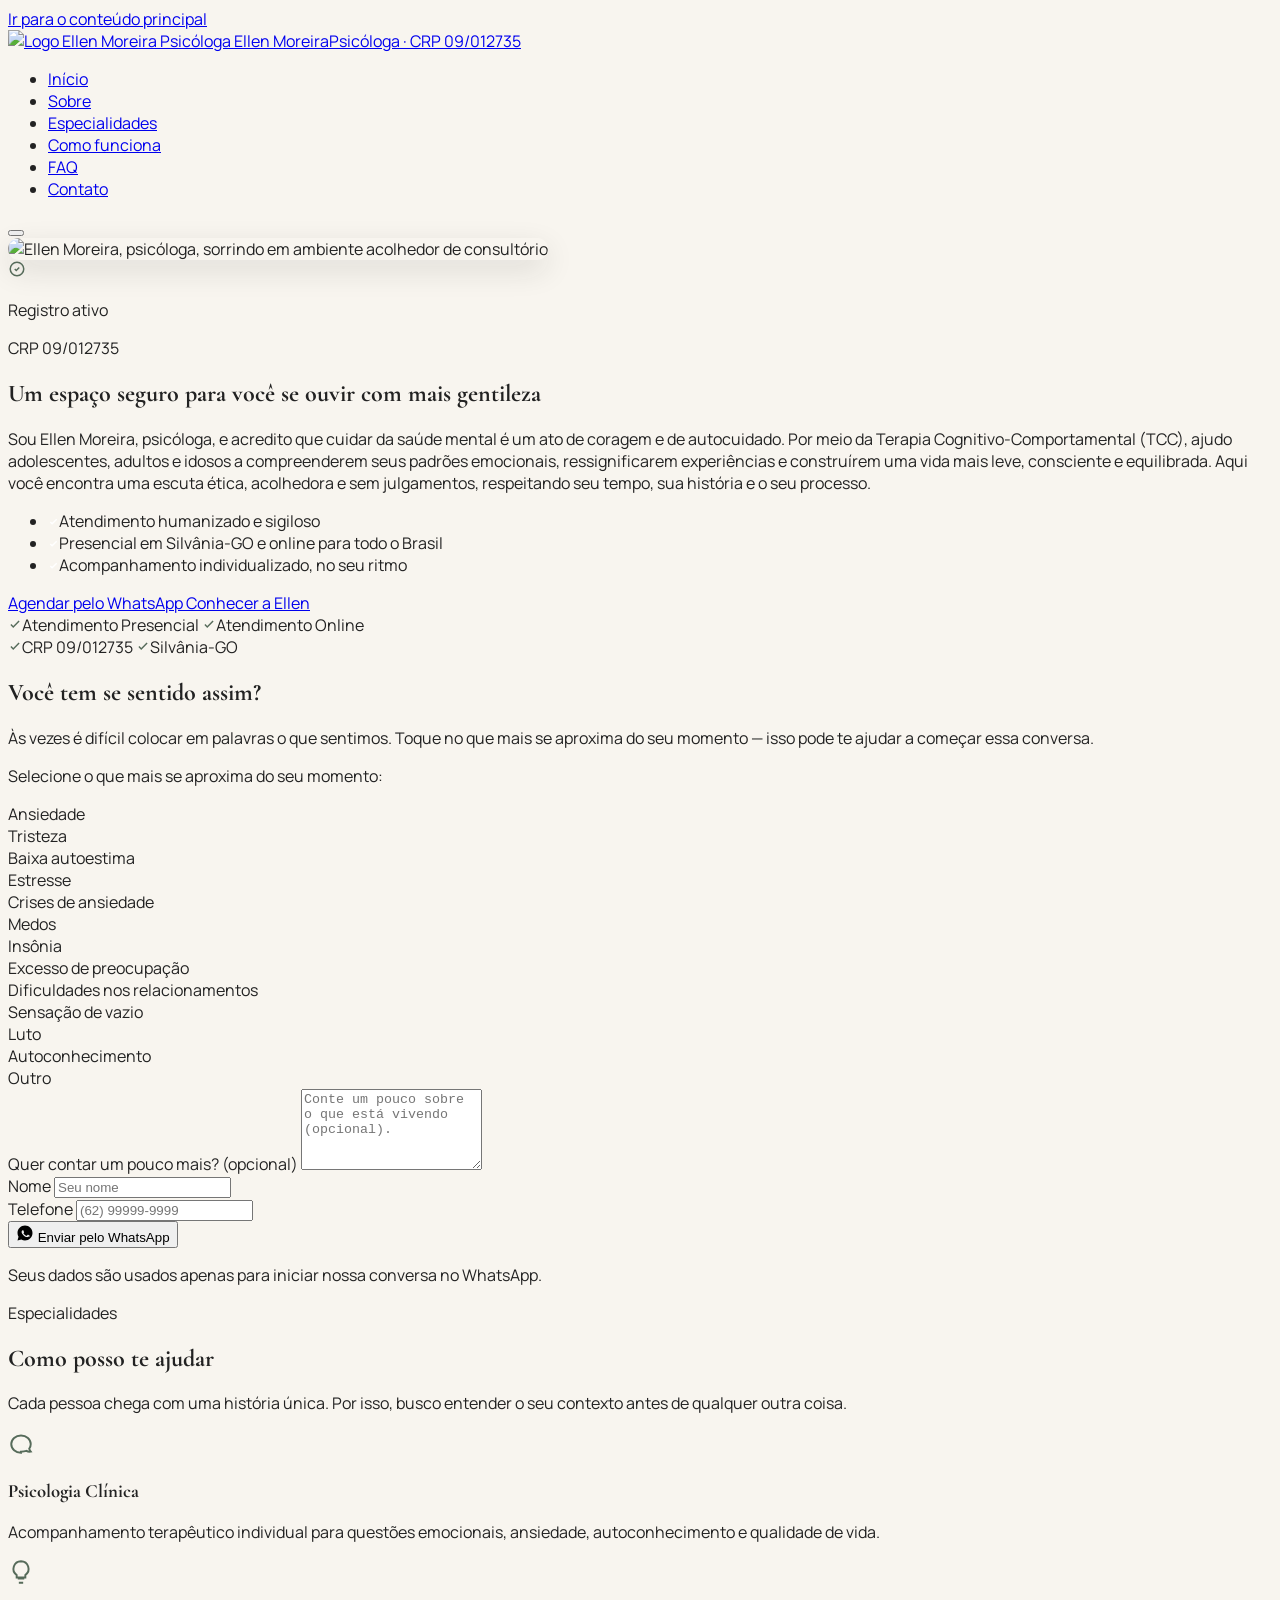
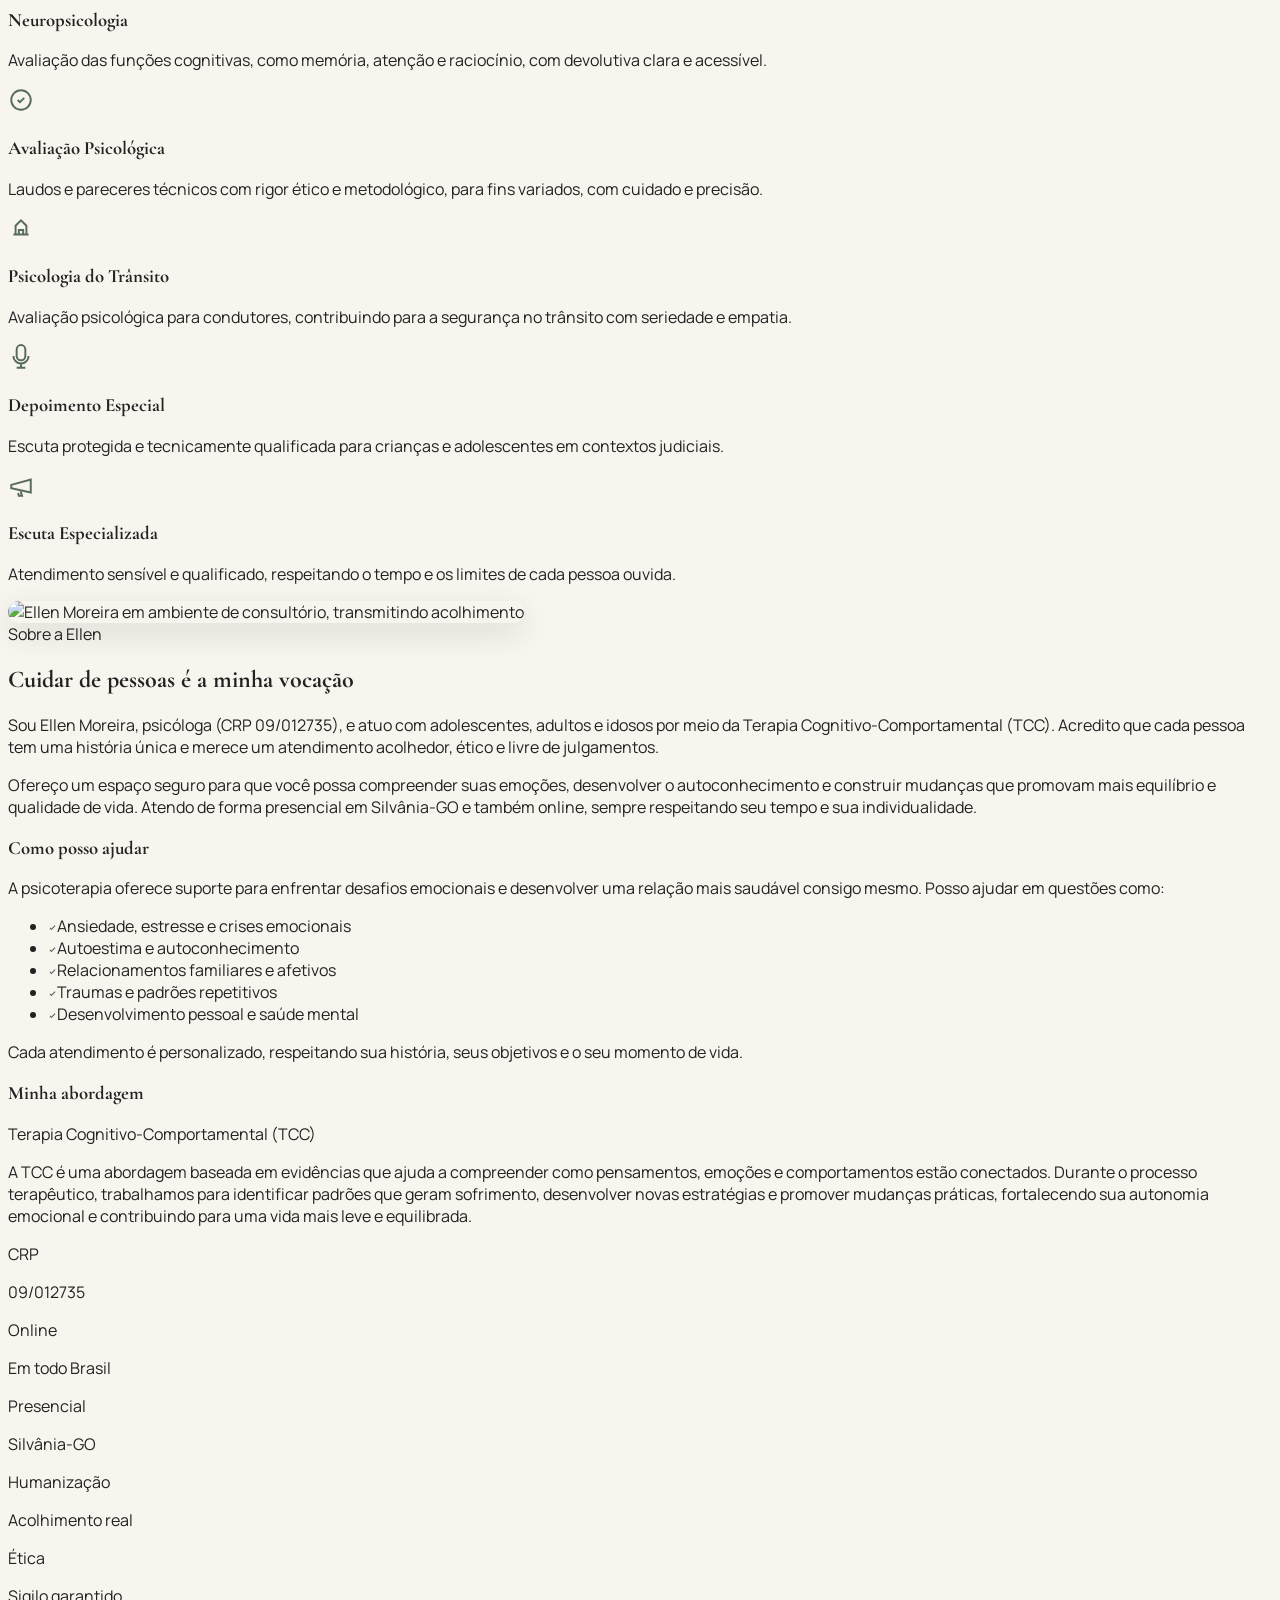
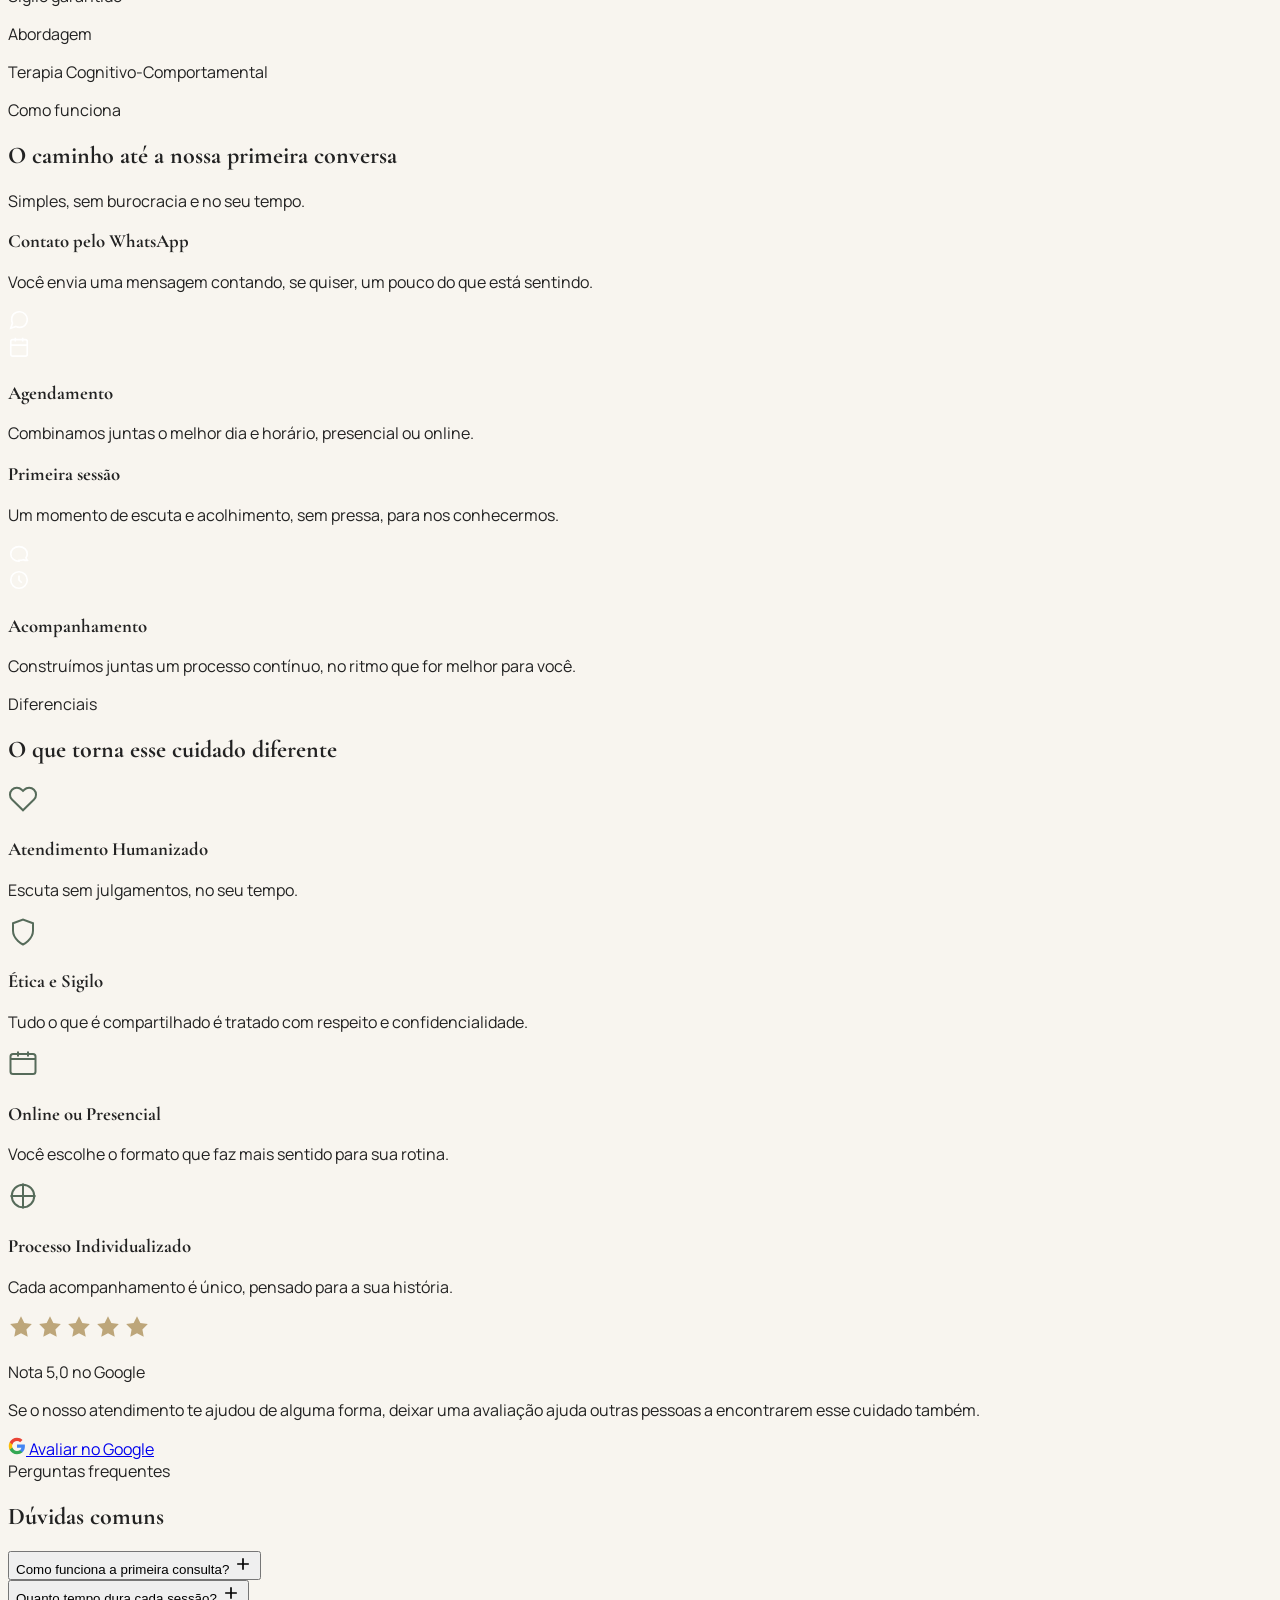
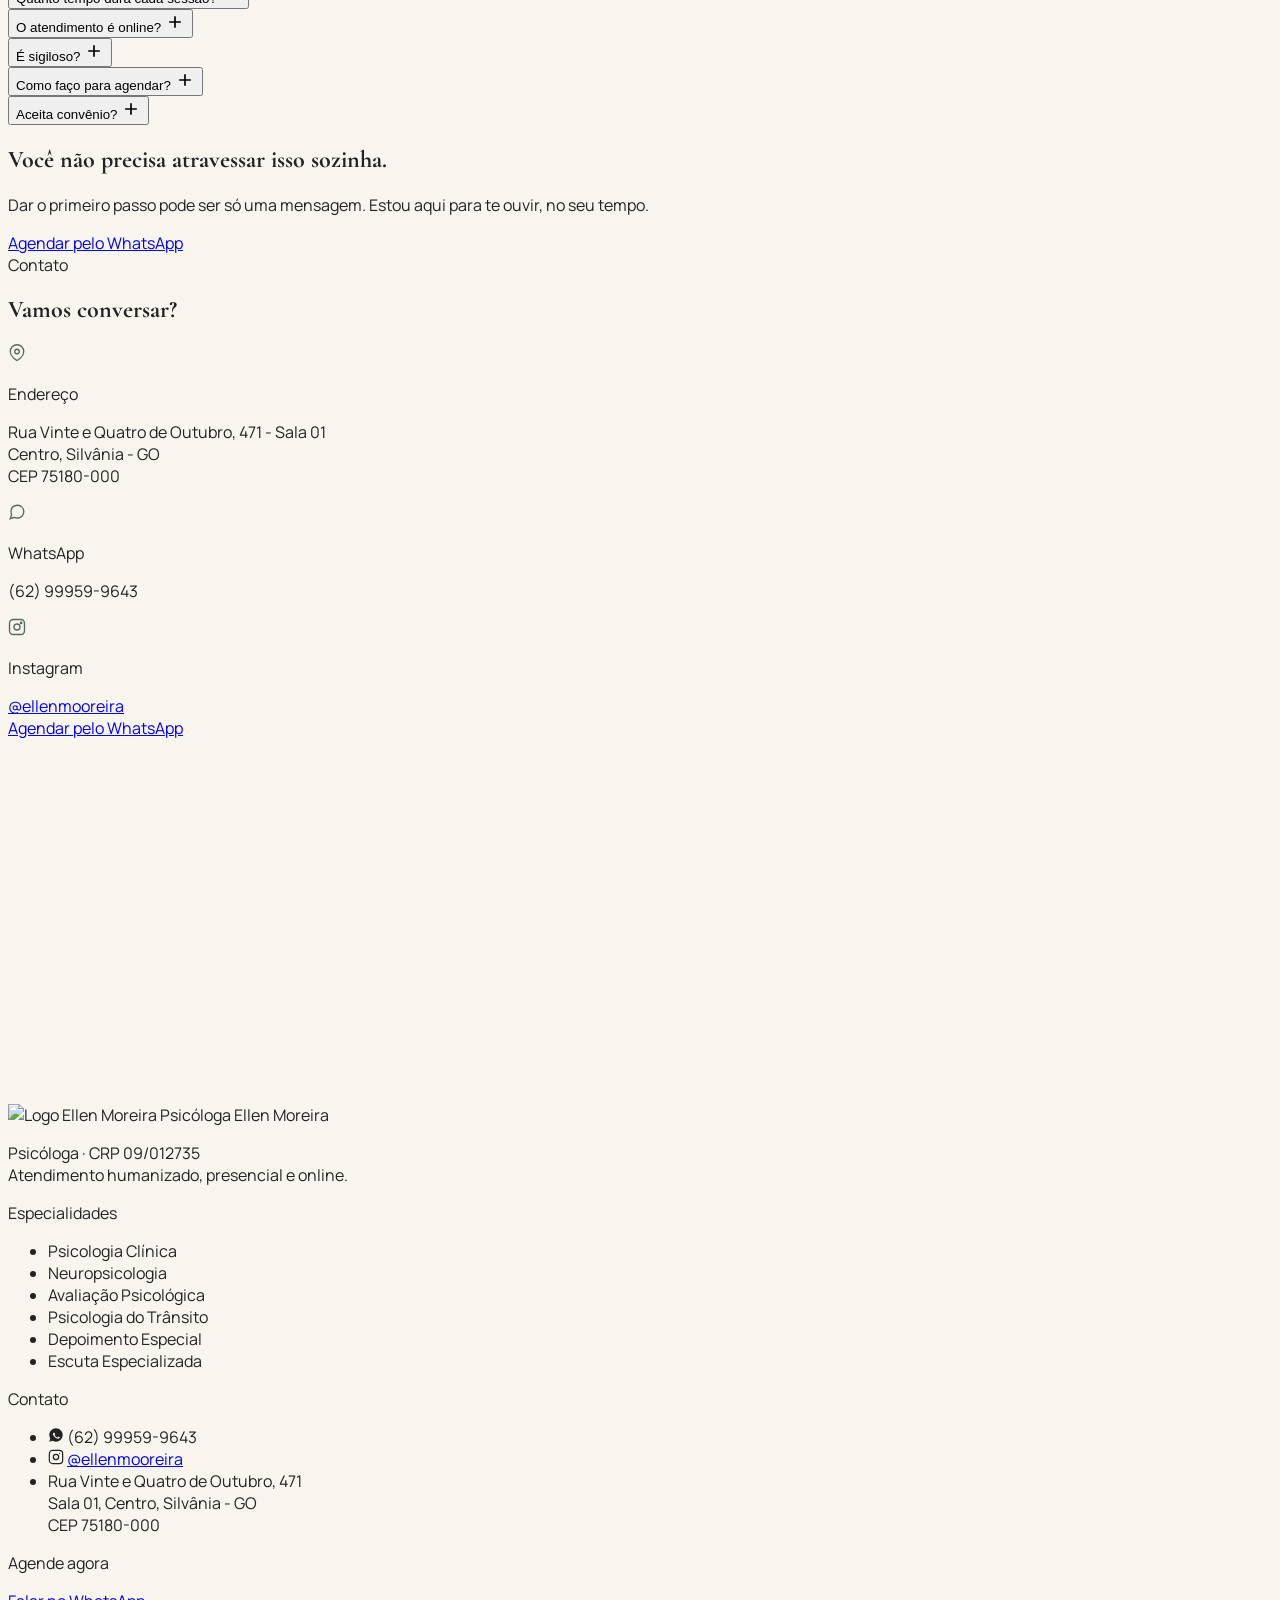
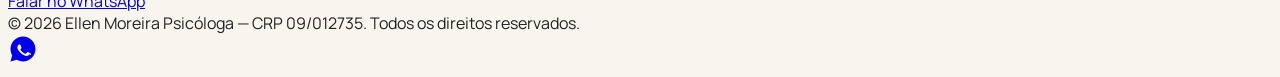
==== commit f5a32da2: "Add files via upload" ====
--- a/index.html.html
+++ b/index.html.html
@@ -22,7 +22,7 @@
             "@context": "https://schema.org",
             "@type": "Psychologist",
             "name": "Ellen Moreira",
-            "image": "ellen.png",
+            "image": "https://github.com/annygabb/sitepsicoellen/blob/main/ellen.png",
             "description": "Psicóloga CRP 09/012735, especialista em Psicologia Clínica, Neuropsicologia, Avaliação Psicológica, Psicologia do Trânsito, Depoimento Especial e Escuta Especializada.",
             "address": {
                 "@type": "PostalAddress",
@@ -316,6 +316,29 @@
         .lift-card:hover {
             transform: translateY(-6px);
             box-shadow: 0 18px 40px rgba(34, 34, 34, 0.08);
+        }
+
+        /* Zoom nos mini-cards da seção Sobre */
+        .sobre-mini-card {
+            transition: transform 0.3s ease, box-shadow 0.3s ease;
+            cursor: default;
+        }
+        .sobre-mini-card:hover,
+        .sobre-mini-card:active {
+            transform: scale(1.07);
+            box-shadow: 0 8px 28px rgba(86, 107, 90, 0.15);
+            z-index: 1;
+            position: relative;
+        }
+
+        /* Hover branco nos itens do footer */
+        .footer-hover-white {
+            transition: color 0.2s ease;
+            cursor: default;
+        }
+        .footer-hover-white:hover,
+        .footer-hover-white:active {
+            color: #ffffff;
         }
 
         /* Buttons */
@@ -461,12 +484,7 @@
     <header id="navbar" class="fixed top-0 left-0 w-full z-50">
         <nav class="max-w-7xl mx-auto flex items-center justify-between px-6 lg:px-10 py-4" aria-label="Navegação principal">
             <a href="#inicio" class="flex items-center gap-3" aria-label="Ellen Moreira - Psicóloga, início da página">
-                <svg width="38" height="42" viewBox="0 0 100 112" fill="none" xmlns="http://www.w3.org/2000/svg" aria-hidden="true">
-                    <path d="M50 2C24 2 4 20 4 46V108H96V46C96 20 76 2 50 2Z" stroke="#566B5A" stroke-width="5"/>
-                    <path d="M18 36H30V52H46V36H58V52H46V70C46 78 50 84 58 88" stroke="#566B5A" stroke-width="6" stroke-linecap="round"/>
-                    <path d="M70 52H82V70L62 92" stroke="#566B5A" stroke-width="6" stroke-linecap="round"/>
-                    <path d="M16 96C30 78 70 78 86 96" stroke="#566B5A" stroke-width="6" stroke-linecap="round"/>
-                </svg>
+                <img src="https://raw.githubusercontent.com/annygabb/sitepsicoellen/main/logosmefundo.png" alt="Logo Ellen Moreira Psicóloga" class="h-14 w-auto object-contain">
                 <span class="font-serif text-xl text-ink leading-tight">Ellen Moreira<span class="block text-[10px] tracking-[0.18em] text-inkSoft font-sans uppercase -mt-1">Psicóloga · CRP 09/012735</span></span>
             </a>
 
@@ -479,10 +497,7 @@
                 <li><a href="#contato" class="hover:text-moss transition-colors">Contato</a></li>
             </ul>
 
-            <a href="https://wa.me/5562999599643?text=Ol%C3%A1%2C%20Ellen!%20Gostaria%20de%20agendar%20um%20atendimento." target="_blank" rel="noopener" class="hidden lg:inline-flex btn-grow items-center gap-2 bg-moss text-white text-sm font-semibold px-6 py-3 rounded-full shadow-md hover:bg-mossDark">
-                <svg width="18" height="18" viewBox="0 0 24 24" fill="currentColor" aria-hidden="true"><path d="M12 2C6.48 2 2 6.48 2 12c0 1.85.5 3.58 1.36 5.07L2 22l5.07-1.32A9.94 9.94 0 0012 22c5.52 0 10-4.48 10-10S17.52 2 12 2zm5.2 14.2c-.22.62-1.29 1.2-1.78 1.27-.46.07-.93.1-1.5-.1-.34-.12-.79-.27-1.36-.53-2.4-1.04-3.96-3.45-4.08-3.61-.12-.16-.98-1.3-.98-2.48 0-1.18.62-1.76.84-2 .22-.24.48-.3.64-.3.16 0 .32 0 .46.01.15.01.35-.06.55.42.21.5.7 1.72.76 1.84.06.12.1.27.02.43-.08.16-.13.26-.25.4-.13.14-.27.32-.38.43-.13.13-.27.27-.11.55.16.28.71 1.17 1.53 1.9 1.05.94 1.94 1.23 2.22 1.37.28.14.45.12.62-.07.17-.2.71-.83.9-1.11.19-.28.38-.23.63-.14.25.09 1.6.76 1.87.9.27.14.45.21.51.33.07.12.07.69-.15 1.31z"/></svg>
-                Agendar pelo WhatsApp
-            </a>
+
 
             <button id="hamburger" class="hamburger lg:hidden flex flex-col gap-[6px] w-8 h-8 items-center justify-center" aria-label="Abrir menu" aria-expanded="false">
                 <span class="bar bar1 block w-6 h-[2px] bg-ink rounded"></span>
@@ -499,11 +514,6 @@
                 <li><a href="#como-funciona" class="block py-3 border-b border-sage/60">Como funciona</a></li>
                 <li><a href="#faq" class="block py-3 border-b border-sage/60">FAQ</a></li>
                 <li><a href="#contato" class="block py-3">Contato</a></li>
-                <li class="pt-2">
-                    <a href="https://wa.me/5562999599643?text=Ol%C3%A1%2C%20Ellen!%20Gostaria%20de%20agendar%20um%20atendimento." target="_blank" rel="noopener" class="flex items-center justify-center gap-2 bg-moss text-white text-sm font-semibold px-6 py-3.5 rounded-full w-full">
-                        Agendar pelo WhatsApp
-                    </a>
-                </li>
             </ul>
         </div>
     </header>
@@ -518,10 +528,10 @@
             <div class="max-w-7xl mx-auto px-6 lg:px-10 relative z-10 grid lg:grid-cols-2 gap-14 items-center">
 
                 <!-- Mobile: image first -->
-                <div class="order-1 lg:order-2 relative reveal right">
+                <div id="hero-photo-wrap" class="order-1 lg:order-2 relative" style="opacity:0;transform:translateX(60px)">
                     <div class="absolute -inset-6 lg:-inset-10 rounded-[3rem] bg-sage/60 -z-10" aria-hidden="true"></div>
                     <div class="absolute -top-8 -left-6 w-24 h-24 rounded-full border border-gold/40 -z-10" aria-hidden="true"></div>
-                    <img src="ellen.png" alt="Ellen Moreira, psicóloga, sorrindo em ambiente acolhedor de consultório" loading="eager" class="img-portrait img-portrait-hero">
+                    <img src="https://raw.githubusercontent.com/annygabb/sitepsicoellen/main/ellen.jpeg" alt="Ellen Moreira, psicóloga, sorrindo em ambiente acolhedor de consultório" loading="eager" class="img-portrait img-portrait-hero">
                     <div class="absolute -bottom-6 left-6 lg:left-10 bg-white rounded-2xl shadow-lg px-5 py-4 flex items-center gap-3">
                         <div class="w-10 h-10 rounded-full bg-moss/10 flex items-center justify-center">
                             <svg width="18" height="18" viewBox="0 0 24 24" fill="none" stroke="#566B5A" stroke-width="2"><path d="M9 12l2 2 4-4M21 12a9 9 0 11-18 0 9 9 0 0118 0z"/></svg>
@@ -533,23 +543,22 @@
                     </div>
                 </div>
 
-                <div class="order-2 lg:order-1 reveal left">
-                    <span class="inline-block text-xs uppercase tracking-[0.2em] text-moss font-semibold mb-5 bg-sage/70 px-4 py-1.5 rounded-full">Psicóloga · Silvânia-GO · CRP 09/012735</span>
+                <div id="hero-text-wrap" class="order-2 lg:order-1" style="opacity:0;transform:translateX(-60px)">
                     <h1 class="font-serif text-[2.6rem] sm:text-5xl lg:text-[3.4rem] leading-[1.1] text-ink mb-6">
                         Um espaço seguro para você se ouvir com mais gentileza
                     </h1>
                     <p class="text-inkSoft text-lg leading-relaxed mb-8 max-w-md">
-                        Sou Ellen Moreira, psicóloga, e acredito que cuidar da mente é um ato de coragem. Aqui você encontra escuta ética, acolhedora e sem julgamentos — no seu tempo.
+                        Sou Ellen Moreira, psicóloga, e acredito que cuidar da saúde mental é um ato de coragem e de autocuidado. Por meio da Terapia Cognitivo-Comportamental (TCC), ajudo adolescentes, adultos e idosos a compreenderem seus padrões emocionais, ressignificarem experiências e construírem uma vida mais leve, consciente e equilibrada. Aqui você encontra uma escuta ética, acolhedora e sem julgamentos, respeitando seu tempo, sua história e o seu processo.
                     </p>
 
                     <ul class="flex flex-col gap-3 mb-9">
                         <li class="flex items-center gap-3 text-ink"><span class="w-5 h-5 rounded-full bg-moss flex items-center justify-center flex-shrink-0"><svg width="11" height="11" viewBox="0 0 24 24" fill="none" stroke="white" stroke-width="3"><path d="M5 13l4 4L19 7"/></svg></span>Atendimento humanizado e sigiloso</li>
-                        <li class="flex items-center gap-3 text-ink"><span class="w-5 h-5 rounded-full bg-moss flex items-center justify-center flex-shrink-0"><svg width="11" height="11" viewBox="0 0 24 24" fill="none" stroke="white" stroke-width="3"><path d="M5 13l4 4L19 7"/></svg></span>Presencial em Silvânia ou online, onde você estiver</li>
-                        <li class="flex items-center gap-3 text-ink"><span class="w-5 h-5 rounded-full bg-moss flex items-center justify-center flex-shrink-0"><svg width="11" height="11" viewBox="0 0 24 24" fill="none" stroke="white" stroke-width="3"><path d="M5 13l4 4L19 7"/></svg></span>Processo individualizado, no seu ritmo</li>
+                        <li class="flex items-center gap-3 text-ink"><span class="w-5 h-5 rounded-full bg-moss flex items-center justify-center flex-shrink-0"><svg width="11" height="11" viewBox="0 0 24 24" fill="none" stroke="white" stroke-width="3"><path d="M5 13l4 4L19 7"/></svg></span>Presencial em Silvânia-GO e online para todo o Brasil</li>
+                        <li class="flex items-center gap-3 text-ink"><span class="w-5 h-5 rounded-full bg-moss flex items-center justify-center flex-shrink-0"><svg width="11" height="11" viewBox="0 0 24 24" fill="none" stroke="white" stroke-width="3"><path d="M5 13l4 4L19 7"/></svg></span>Acompanhamento individualizado, no seu ritmo</li>
                     </ul>
 
                     <div class="flex flex-col sm:flex-row gap-4 mb-10">
-                        <a href="https://wa.me/5562999599643?text=Ol%C3%A1%2C%20Ellen!%20Gostaria%20de%20agendar%20um%20atendimento." target="_blank" rel="noopener" class="btn-grow text-center bg-moss text-white font-semibold px-8 py-4 rounded-full shadow-lg hover:bg-mossDark">
+                        <a href="https://wa.me/5562999599643?text=Oi%2C%20Ellen!%20Vim%20pelo%20site%20e%20gostaria%20de%20agendar%20um%20atendimento." target="_blank" rel="noopener" class="btn-grow text-center bg-moss text-white font-semibold px-8 py-4 rounded-full shadow-lg hover:bg-mossDark">
                             Agendar pelo WhatsApp
                         </a>
                         <a href="#sobre" class="btn-grow text-center bg-white text-ink font-semibold px-8 py-4 rounded-full border border-ink/10 hover:border-moss/40">
@@ -557,11 +566,15 @@
                         </a>
                     </div>
 
-                    <div class="flex flex-wrap gap-x-6 gap-y-3 text-sm text-inkSoft">
-                        <span class="flex items-center gap-1.5"><svg width="14" height="14" viewBox="0 0 24 24" fill="none" stroke="#566B5A" stroke-width="2.5"><path d="M5 13l4 4L19 7"/></svg>Atendimento Presencial</span>
-                        <span class="flex items-center gap-1.5"><svg width="14" height="14" viewBox="0 0 24 24" fill="none" stroke="#566B5A" stroke-width="2.5"><path d="M5 13l4 4L19 7"/></svg>Atendimento Online</span>
-                        <span class="flex items-center gap-1.5"><svg width="14" height="14" viewBox="0 0 24 24" fill="none" stroke="#566B5A" stroke-width="2.5"><path d="M5 13l4 4L19 7"/></svg>CRP 09/012735</span>
-                        <span class="flex items-center gap-1.5"><svg width="14" height="14" viewBox="0 0 24 24" fill="none" stroke="#566B5A" stroke-width="2.5"><path d="M5 13l4 4L19 7"/></svg>Silvânia-GO</span>
+                    <div class="flex flex-col gap-2 text-sm text-inkSoft text-center sm:text-left">
+                        <div class="flex flex-wrap justify-center sm:justify-start gap-x-6 gap-y-1">
+                            <span class="flex items-center gap-1.5"><svg width="14" height="14" viewBox="0 0 24 24" fill="none" stroke="#566B5A" stroke-width="2.5"><path d="M5 13l4 4L19 7"/></svg>Atendimento Presencial</span>
+                            <span class="flex items-center gap-1.5"><svg width="14" height="14" viewBox="0 0 24 24" fill="none" stroke="#566B5A" stroke-width="2.5"><path d="M5 13l4 4L19 7"/></svg>Atendimento Online</span>
+                        </div>
+                        <div class="flex flex-wrap justify-center sm:justify-start gap-x-6 gap-y-1">
+                            <span class="flex items-center gap-1.5"><svg width="14" height="14" viewBox="0 0 24 24" fill="none" stroke="#566B5A" stroke-width="2.5"><path d="M5 13l4 4L19 7"/></svg>CRP 09/012735</span>
+                            <span class="flex items-center gap-1.5"><svg width="14" height="14" viewBox="0 0 24 24" fill="none" stroke="#566B5A" stroke-width="2.5"><path d="M5 13l4 4L19 7"/></svg>Silvânia-GO</span>
+                        </div>
                     </div>
                 </div>
             </div>
@@ -685,43 +698,64 @@
             <div class="max-w-7xl mx-auto px-6 lg:px-10 grid lg:grid-cols-2 gap-14 items-center">
                 <div class="relative reveal left order-1">
                     <div class="absolute -inset-6 rounded-[3rem] bg-bg -z-10" aria-hidden="true"></div>
-                    <img src="ellensentada.png" alt="Ellen Moreira em ambiente de consultório, transmitindo acolhimento" loading="lazy" class="img-portrait img-portrait-sobre">
+                    <img src="https://raw.githubusercontent.com/annygabb/sitepsicoellen/main/ellenlendo.jpeg" alt="Ellen Moreira em ambiente de consultório, transmitindo acolhimento" loading="lazy" class="img-portrait img-portrait-sobre">
                 </div>
 
                 <div class="order-2 reveal right">
                     <span class="text-xs uppercase tracking-[0.2em] text-moss font-semibold">Sobre a Ellen</span>
                     <h2 class="font-serif text-3xl sm:text-4xl lg:text-[2.6rem] text-ink mt-3 mb-6">Cuidar de pessoas é a minha vocação</h2>
                     <p class="text-inkSoft text-lg leading-relaxed mb-4">
-                        Sou Ellen Moreira, psicóloga (CRP 09/012735), e acredito profundamente no poder de uma escuta verdadeira. Ao longo da minha trajetória, percebi que cada pessoa carrega uma história única — e que o primeiro passo para qualquer mudança é se sentir seguro para falar sobre ela.
+                        Sou Ellen Moreira, psicóloga (CRP 09/012735), e atuo com adolescentes, adultos e idosos por meio da Terapia Cognitivo-Comportamental (TCC). Acredito que cada pessoa tem uma história única e merece um atendimento acolhedor, ético e livre de julgamentos.
                     </p>
-                    <p class="text-inkSoft text-lg leading-relaxed mb-8">
-                        Atendo em Silvânia-GO e também online, sempre com ética, sigilo e respeito ao tempo de cada pessoa. Meu compromisso é oferecer um espaço onde você possa se expressar sem medo de julgamentos, caminhando no seu próprio ritmo rumo ao bem-estar.
+                    <p class="text-inkSoft text-lg leading-relaxed mb-6">
+                        Ofereço um espaço seguro para que você possa compreender suas emoções, desenvolver o autoconhecimento e construir mudanças que promovam mais equilíbrio e qualidade de vida. Atendo de forma presencial em Silvânia-GO e também online, sempre respeitando seu tempo e sua individualidade.
                     </p>
 
+                    <!-- Como posso ajudar -->
+                    <div class="mb-6">
+                        <h3 class="font-serif text-xl text-ink mb-3">Como posso ajudar</h3>
+                        <p class="text-inkSoft text-sm leading-relaxed mb-3">A psicoterapia oferece suporte para enfrentar desafios emocionais e desenvolver uma relação mais saudável consigo mesmo. Posso ajudar em questões como:</p>
+                        <ul class="flex flex-col gap-2 mb-3">
+                            <li class="flex items-center gap-2 text-sm text-inkSoft"><span class="w-4 h-4 rounded-full bg-moss/20 flex items-center justify-center flex-shrink-0"><svg width="9" height="9" viewBox="0 0 24 24" fill="none" stroke="#566B5A" stroke-width="3"><path d="M5 13l4 4L19 7"/></svg></span>Ansiedade, estresse e crises emocionais</li>
+                            <li class="flex items-center gap-2 text-sm text-inkSoft"><span class="w-4 h-4 rounded-full bg-moss/20 flex items-center justify-center flex-shrink-0"><svg width="9" height="9" viewBox="0 0 24 24" fill="none" stroke="#566B5A" stroke-width="3"><path d="M5 13l4 4L19 7"/></svg></span>Autoestima e autoconhecimento</li>
+                            <li class="flex items-center gap-2 text-sm text-inkSoft"><span class="w-4 h-4 rounded-full bg-moss/20 flex items-center justify-center flex-shrink-0"><svg width="9" height="9" viewBox="0 0 24 24" fill="none" stroke="#566B5A" stroke-width="3"><path d="M5 13l4 4L19 7"/></svg></span>Relacionamentos familiares e afetivos</li>
+                            <li class="flex items-center gap-2 text-sm text-inkSoft"><span class="w-4 h-4 rounded-full bg-moss/20 flex items-center justify-center flex-shrink-0"><svg width="9" height="9" viewBox="0 0 24 24" fill="none" stroke="#566B5A" stroke-width="3"><path d="M5 13l4 4L19 7"/></svg></span>Traumas e padrões repetitivos</li>
+                            <li class="flex items-center gap-2 text-sm text-inkSoft"><span class="w-4 h-4 rounded-full bg-moss/20 flex items-center justify-center flex-shrink-0"><svg width="9" height="9" viewBox="0 0 24 24" fill="none" stroke="#566B5A" stroke-width="3"><path d="M5 13l4 4L19 7"/></svg></span>Desenvolvimento pessoal e saúde mental</li>
+                        </ul>
+                        <p class="text-inkSoft text-sm leading-relaxed italic">Cada atendimento é personalizado, respeitando sua história, seus objetivos e o seu momento de vida.</p>
+                    </div>
+
+                    <!-- Minha abordagem -->
+                    <div class="bg-sage/40 rounded-2xl px-5 py-4 mb-6">
+                        <h3 class="font-serif text-lg text-ink mb-1">Minha abordagem</h3>
+                        <p class="text-moss text-sm font-semibold mb-2">Terapia Cognitivo-Comportamental (TCC)</p>
+                        <p class="text-inkSoft text-sm leading-relaxed">A TCC é uma abordagem baseada em evidências que ajuda a compreender como pensamentos, emoções e comportamentos estão conectados. Durante o processo terapêutico, trabalhamos para identificar padrões que geram sofrimento, desenvolver novas estratégias e promover mudanças práticas, fortalecendo sua autonomia emocional e contribuindo para uma vida mais leve e equilibrada.</p>
+                    </div>
+
                     <div class="grid grid-cols-2 sm:grid-cols-3 gap-3">
-                        <div class="bg-bg rounded-2xl px-4 py-4 text-center">
+                        <div class="sobre-mini-card bg-bg rounded-2xl px-4 py-4 text-center">
                             <p class="font-serif text-lg text-moss">CRP</p>
                             <p class="text-xs text-inkSoft mt-1">09/012735</p>
                         </div>
-                        <div class="bg-bg rounded-2xl px-4 py-4 text-center">
+                        <div class="sobre-mini-card bg-bg rounded-2xl px-4 py-4 text-center">
                             <p class="font-serif text-lg text-moss">Online</p>
                             <p class="text-xs text-inkSoft mt-1">Em todo Brasil</p>
                         </div>
-                        <div class="bg-bg rounded-2xl px-4 py-4 text-center">
+                        <div class="sobre-mini-card bg-bg rounded-2xl px-4 py-4 text-center">
                             <p class="font-serif text-lg text-moss">Presencial</p>
                             <p class="text-xs text-inkSoft mt-1">Silvânia-GO</p>
                         </div>
-                        <div class="bg-bg rounded-2xl px-4 py-4 text-center">
+                        <div class="sobre-mini-card bg-bg rounded-2xl px-4 py-4 text-center">
                             <p class="font-serif text-lg text-moss">Humanização</p>
                             <p class="text-xs text-inkSoft mt-1">Acolhimento real</p>
                         </div>
-                        <div class="bg-bg rounded-2xl px-4 py-4 text-center">
+                        <div class="sobre-mini-card bg-bg rounded-2xl px-4 py-4 text-center">
                             <p class="font-serif text-lg text-moss">Ética</p>
                             <p class="text-xs text-inkSoft mt-1">Sigilo garantido</p>
                         </div>
-                        <div class="bg-bg rounded-2xl px-4 py-4 text-center">
-                            <p class="font-serif text-lg text-moss">Silvânia</p>
-                            <p class="text-xs text-inkSoft mt-1">Centro da cidade</p>
+                        <div class="sobre-mini-card bg-bg rounded-2xl px-4 py-4 text-center">
+                            <p class="font-serif text-lg text-moss">Abordagem</p>
+                            <p class="text-xs text-inkSoft mt-1">Terapia Cognitivo-Comportamental</p>
                         </div>
                     </div>
                 </div>
@@ -920,7 +954,7 @@
             <div class="max-w-2xl mx-auto px-6 lg:px-10 text-center relative z-10 reveal">
                 <h2 class="font-serif text-3xl sm:text-4xl lg:text-5xl text-white mb-5 leading-tight">Você não precisa atravessar isso sozinha.</h2>
                 <p class="text-white/85 text-lg leading-relaxed mb-10">Dar o primeiro passo pode ser só uma mensagem. Estou aqui para te ouvir, no seu tempo.</p>
-                <a href="https://wa.me/5562999599643?text=Ol%C3%A1%2C%20Ellen!%20Gostaria%20de%20agendar%20um%20atendimento." target="_blank" rel="noopener" class="btn-grow inline-flex items-center gap-2 bg-white text-moss font-semibold px-10 py-4 rounded-full shadow-xl hover:bg-bg">
+                <a href="https://wa.me/5562999599643?text=Oi%2C%20Ellen!%20Vim%20pelo%20site%20e%20gostaria%20de%20agendar%20um%20atendimento." target="_blank" rel="noopener" class="btn-grow inline-flex items-center gap-2 bg-white text-moss font-semibold px-10 py-4 rounded-full shadow-xl hover:bg-bg">
                     Agendar pelo WhatsApp
                 </a>
             </div>
@@ -957,7 +991,7 @@
                         </div>
                     </div>
 
-                    <a href="https://wa.me/5562999599643?text=Ol%C3%A1%2C%20Ellen!%20Gostaria%20de%20agendar%20um%20atendimento." target="_blank" rel="noopener" class="btn-grow text-center bg-moss text-white font-semibold px-8 py-4 rounded-full shadow-md hover:bg-mossDark">
+                    <a href="https://wa.me/5562999599643?text=Oi%2C%20Ellen!%20Vim%20pelo%20site%20e%20gostaria%20de%20agendar%20um%20atendimento." target="_blank" rel="noopener" class="btn-grow text-center bg-moss text-white font-semibold px-8 py-4 rounded-full shadow-md hover:bg-mossDark">
                         Agendar pelo WhatsApp
                     </a>
                 </div>
@@ -972,15 +1006,10 @@
 
     <!-- ============ RODAPÉ ============ -->
     <footer class="bg-[#2E3A30] text-white/80 pt-16 pb-8">
-        <div class="max-w-7xl mx-auto px-6 lg:px-10 grid sm:grid-cols-2 lg:grid-cols-4 gap-10">
+        <div class="max-w-7xl mx-auto px-6 lg:px-10 grid sm:grid-cols-2 lg:grid-cols-4 gap-10 text-center sm:text-left">
             <div>
                 <div class="flex items-center gap-3 mb-4">
-                    <svg width="32" height="36" viewBox="0 0 100 112" fill="none" xmlns="http://www.w3.org/2000/svg" aria-hidden="true">
-                        <path d="M50 2C24 2 4 20 4 46V108H96V46C96 20 76 2 50 2Z" stroke="#DCE5DB" stroke-width="5"/>
-                        <path d="M18 36H30V52H46V36H58V52H46V70C46 78 50 84 58 88" stroke="#DCE5DB" stroke-width="6" stroke-linecap="round"/>
-                        <path d="M70 52H82V70L62 92" stroke="#DCE5DB" stroke-width="6" stroke-linecap="round"/>
-                        <path d="M16 96C30 78 70 78 86 96" stroke="#DCE5DB" stroke-width="6" stroke-linecap="round"/>
-                    </svg>
+                    <img src="https://raw.githubusercontent.com/annygabb/sitepsicoellen/main/logosmefundo.png" alt="Logo Ellen Moreira Psicóloga" class="h-14 w-auto object-contain brightness-0 invert opacity-85">
                     <span class="font-serif text-xl text-white">Ellen Moreira</span>
                 </div>
                 <p class="text-sm leading-relaxed">Psicóloga · CRP 09/012735<br>Atendimento humanizado, presencial e online.</p>
@@ -989,27 +1018,33 @@
             <div>
                 <p class="font-semibold text-white mb-4 text-sm uppercase tracking-wider">Especialidades</p>
                 <ul class="text-sm flex flex-col gap-2">
-                    <li>Psicologia Clínica</li>
-                    <li>Neuropsicologia</li>
-                    <li>Avaliação Psicológica</li>
-                    <li>Psicologia do Trânsito</li>
-                    <li>Depoimento Especial</li>
-                    <li>Escuta Especializada</li>
+                    <li class="footer-hover-white">Psicologia Clínica</li>
+                    <li class="footer-hover-white">Neuropsicologia</li>
+                    <li class="footer-hover-white">Avaliação Psicológica</li>
+                    <li class="footer-hover-white">Psicologia do Trânsito</li>
+                    <li class="footer-hover-white">Depoimento Especial</li>
+                    <li class="footer-hover-white">Escuta Especializada</li>
                 </ul>
             </div>
 
             <div>
                 <p class="font-semibold text-white mb-4 text-sm uppercase tracking-wider">Contato</p>
-                <ul class="text-sm flex flex-col gap-2">
-                    <li>(62) 99959-9643</li>
-                    <li><a href="https://www.instagram.com/ellenmooreira/" target="_blank" rel="noopener" class="hover:text-white">@ellenmooreira</a></li>
-                    <li>Rua Vinte e Quatro de Outubro, 471<br>Sala 01, Centro, Silvânia - GO<br>CEP 75180-000</li>
+                <ul class="text-sm flex flex-col gap-3">
+                    <li class="footer-hover-white flex items-center gap-2">
+                        <svg width="16" height="16" viewBox="0 0 24 24" fill="currentColor" class="flex-shrink-0 opacity-70"><path d="M12 2C6.48 2 2 6.48 2 12c0 1.85.5 3.58 1.36 5.07L2 22l5.07-1.32A9.94 9.94 0 0012 22c5.52 0 10-4.48 10-10S17.52 2 12 2zm5.2 14.2c-.22.62-1.29 1.2-1.78 1.27-.46.07-.93.1-1.5-.1-.34-.12-.79-.27-1.36-.53-2.4-1.04-3.96-3.45-4.08-3.61-.12-.16-.98-1.3-.98-2.48 0-1.18.62-1.76.84-2 .22-.24.48-.3.64-.3.16 0 .32 0 .46.01.15.01.35-.06.55.42.21.5.7 1.72.76 1.84.06.12.1.27.02.43-.08.16-.13.26-.25.4-.13.14-.27.32-.38.43-.13.13-.27.27-.11.55.16.28.71 1.17 1.53 1.9 1.05.94 1.94 1.23 2.22 1.37.28.14.45.12.62-.07.17-.2.71-.83.9-1.11.19-.28.38-.23.63-.14.25.09 1.6.76 1.87.9.27.14.45.21.51.33.07.12.07.69-.15 1.31z"/></svg>
+                        (62) 99959-9643
+                    </li>
+                    <li class="flex items-center gap-2">
+                        <svg width="16" height="16" viewBox="0 0 24 24" fill="none" stroke="currentColor" stroke-width="1.8" class="flex-shrink-0 opacity-70"><rect x="2" y="2" width="20" height="20" rx="5"/><circle cx="12" cy="12" r="4"/><circle cx="17.5" cy="6.5" r="1" fill="currentColor" stroke="none"/></svg>
+                        <a href="https://www.instagram.com/ellenmooreira/" target="_blank" rel="noopener" class="footer-hover-white hover:text-white">@ellenmooreira</a>
+                    </li>
+                    <li class="footer-hover-white">Rua Vinte e Quatro de Outubro, 471<br>Sala 01, Centro, Silvânia - GO<br>CEP 75180-000</li>
                 </ul>
             </div>
 
             <div>
                 <p class="font-semibold text-white mb-4 text-sm uppercase tracking-wider">Agende agora</p>
-                <a href="https://wa.me/5562999599643?text=Ol%C3%A1%2C%20Ellen!%20Gostaria%20de%20agendar%20um%20atendimento." target="_blank" rel="noopener" class="btn-grow inline-flex items-center gap-2 bg-white text-moss font-semibold px-6 py-3 rounded-full text-sm">
+                <a href="https://wa.me/5562999599643?text=Oi%2C%20Ellen!%20Vim%20pelo%20site%20e%20gostaria%20de%20agendar%20um%20atendimento." target="_blank" rel="noopener" class="btn-grow inline-flex items-center gap-2 bg-white text-moss font-semibold px-6 py-3 rounded-full text-sm">
                     Falar no WhatsApp
                 </a>
             </div>
@@ -1021,7 +1056,7 @@
     </footer>
 
     <!-- ============ BOTÃO FLUTUANTE WHATSAPP ============ -->
-    <a href="https://wa.me/5562999599643?text=Ol%C3%A1%2C%20Ellen!%20Gostaria%20de%20agendar%20um%20atendimento." target="_blank" rel="noopener" aria-label="Conversar no WhatsApp" class="wa-float fixed bottom-6 right-6 z-50 w-16 h-16 rounded-full bg-moss text-white flex items-center justify-center shadow-xl hover:bg-mossDark transition-colors">
+    <a href="https://wa.me/5562999599643?text=Oi%2C%20Ellen!%20Vim%20pelo%20site%20e%20gostaria%20de%20agendar%20um%20atendimento." target="_blank" rel="noopener" aria-label="Conversar no WhatsApp" class="wa-float fixed bottom-6 right-6 z-50 w-16 h-16 rounded-full bg-moss text-white flex items-center justify-center shadow-xl hover:bg-mossDark transition-colors">
         <svg width="30" height="30" viewBox="0 0 24 24" fill="currentColor" aria-hidden="true"><path d="M12 2C6.48 2 2 6.48 2 12c0 1.85.5 3.58 1.36 5.07L2 22l5.07-1.32A9.94 9.94 0 0012 22c5.52 0 10-4.48 10-10S17.52 2 12 2zm5.2 14.2c-.22.62-1.29 1.2-1.78 1.27-.46.07-.93.1-1.5-.1-.34-.12-.79-.27-1.36-.53-2.4-1.04-3.96-3.45-4.08-3.61-.12-.16-.98-1.3-.98-2.48 0-1.18.62-1.76.84-2 .22-.24.48-.3.64-.3.16 0 .32 0 .46.01.15.01.35-.06.55.42.21.5.7 1.72.76 1.84.06.12.1.27.02.43-.08.16-.13.26-.25.4-.13.14-.27.32-.38.43-.13.13-.27.27-.11.55.16.28.71 1.17 1.53 1.9 1.05.94 1.94 1.23 2.22 1.37.28.14.45.12.62-.07.17-.2.71-.83.9-1.11.19-.28.38-.23.63-.14.25.09 1.6.76 1.87.9.27.14.45.21.51.33.07.12.07.69-.15 1.31z"/></svg>
     </a>
 
@@ -1112,16 +1147,13 @@
         feelings.forEach((feeling, i) => {
             const card = document.createElement('div');
             card.className =
-                'feeling-card bg-bg border border-ink/10 rounded-2xl px-4 py-4 flex items-center justify-between gap-2 text-sm font-medium text-ink';
+                'feeling-card bg-bg border border-ink/10 rounded-2xl px-4 py-4 flex items-center justify-center gap-2 text-sm font-medium text-ink text-center';
             card.setAttribute('role', 'checkbox');
             card.setAttribute('aria-checked', 'false');
             card.setAttribute('tabindex', '0');
             card.dataset.feeling = feeling;
             card.innerHTML = `
               <span>${feeling}</span>
-              <span class="feeling-check w-5 h-5 rounded-full bg-white/90 flex items-center justify-center flex-shrink-0">
-                <svg width="11" height="11" viewBox="0 0 24 24" fill="none" stroke="#566B5A" stroke-width="3"><path d="M5 13l4 4L19 7"/></svg>
-              </span>
             `;
 
             function toggle() {
@@ -1154,7 +1186,7 @@
                 'Não informado';
 
             const text =
-                `Contato realizado pelo Site. Meu\nnome é: ${name}\nTelefone: ${phone}\nSentimentos selecionados: ${feelingsText}\nMensagem: ${message || 'Vim pelo site e gostaria de agendar um atendimento.'}`;
+                `Vim pelo site e gostaria de marcar uma sessão.\nMeu nome é: ${name}\nTelefone: ${phone}\nSentimentos selecionados: ${feelingsText}\nContando um pouco mais: ${message || 'Não informado'}`;
 
             const url = `https://wa.me/5562999599643?text=${encodeURIComponent(text)}`;
             window.open(url, '_blank', 'noopener');
@@ -1189,5 +1221,26 @@
         });
     </script>
 
+    <!-- ===== GSAP: animação do hero ===== -->
+    <script src="https://cdnjs.cloudflare.com/ajax/libs/gsap/3.12.5/gsap.min.js"></script>
+
+    <script>
+        const heroDelay = 1.0;
+        const tl = gsap.timeline({ delay: heroDelay });
+
+        tl.to('#hero-photo-wrap', {
+            opacity: 1,
+            x: 0,
+            duration: 1.1,
+            ease: 'power3.out',
+        })
+        .to('#hero-text-wrap', {
+            opacity: 1,
+            x: 0,
+            duration: 1.0,
+            ease: 'power3.out',
+        }, '-=0.7');
+    </script>
+
 </body>
 </html>
